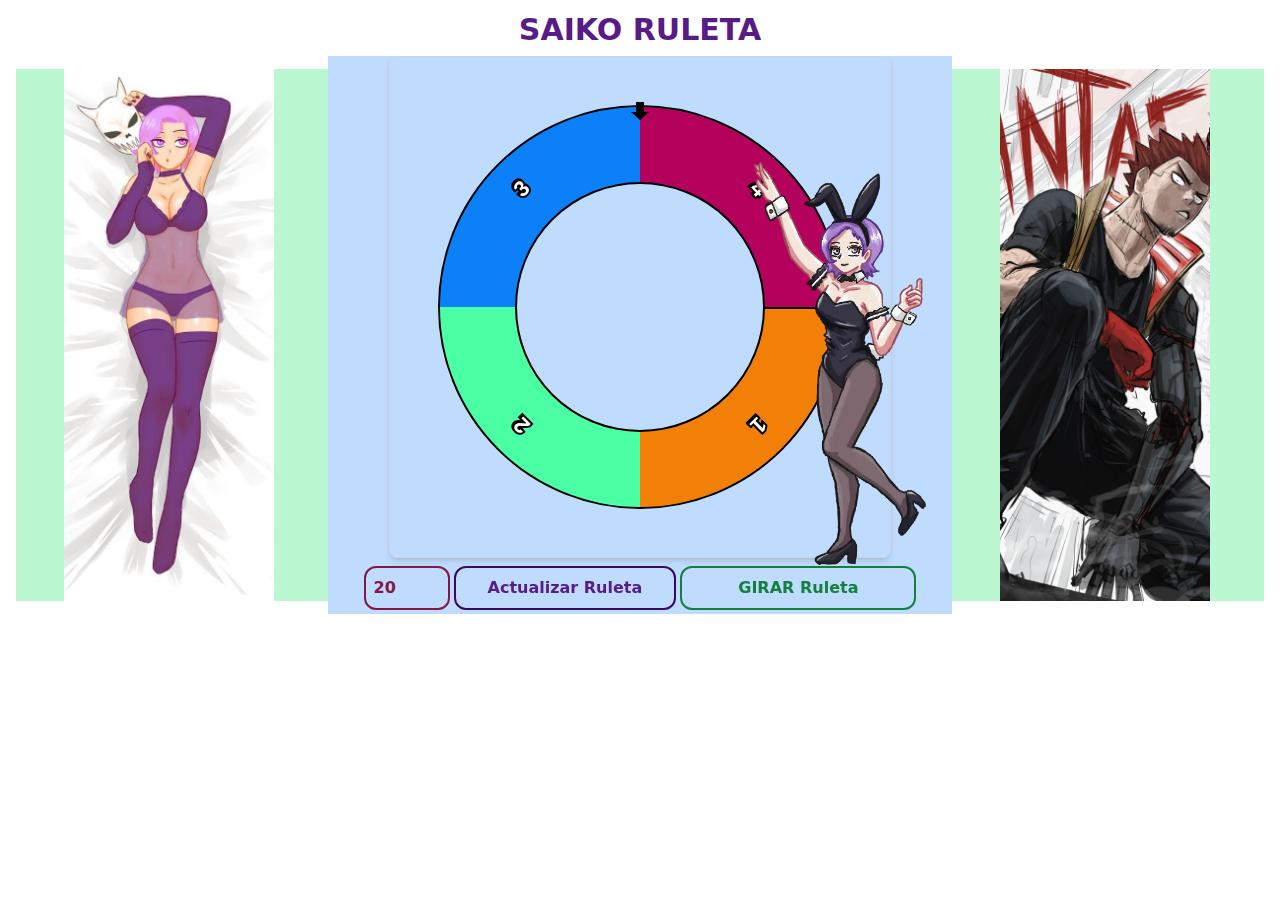
==== index.html @ b357b737 "move to root src" ====
<!DOCTYPE html>
<html lang="en">
<head>
  <meta charset="UTF-8" />
  <meta name="viewport" content="width=device-width, initial-scale=1.0" />
  <title>Saiko Ruleta</title>
  <meta name="description" content="Una ruleta sin trucos, 100% aleatoria, ya que he visto muchas trucadas y ya me canse que siempre salga entre el 15 y el 18" />
  <link rel="shortcut icon" href="../public/saikologo.ico" type="image/x-icon" />
  <link href="./output.css" rel="stylesheet" />

  
  <style>
    /* Estilos para el contenedor de imágenes */
.imagesContainer {
    width: 210px;
    height: auto;
    max-width: 100%;
    overflow: hidden;
    position: relative; /* Asegura que el botón de "Ver Info Extra" y otras posiciones se ajusten correctamente */
  }
  
  /* Estilos para el carrusel */
  .carousel {
    display: flex;
    transition: transform 1s ease-in-out;
    width: 100%; /* Ajusta según sea necesario */
    box-sizing: border-box; /* Evita que el padding afecte el ancho total */
  }
  
  /* Estilos para las imágenes del carrusel */
  .carousel-image {
    flex: 0 0 100%; /* Cada imagen ocupa el 100% del ancho del carrusel */
    max-width: 100%; /* Evita que las imágenes sean más grandes que el contenedor */
    height: auto;
    box-sizing: border-box; /* Evita que el padding afecte la altura total */
  }
  
  /* Resto de tus estilos... */
/* Estilos para dispositivos más pequeños (menores a 600px de ancho) */
  @media only screen and (max-width: 599px) {
    /* Oculta las imágenes en dispositivos móviles */
    .imagesContainer,
    .imagesContainer2 {
      display: none;
    }

    /* Ajusta el ancho de los contenedores a 100% */
    .carousel,
    .carousel2 {
      width: 100%;
    }

    /* Reduce el tamaño del canvas en dispositivos móviles */
    #canvas {
      width: 300px; /* Puedes ajustar este valor según tus necesidades */
      height: 300px; /* Puedes ajustar este valor según tus necesidades */
    }

    #updateButton,
    #numOptions,
    #spin {
      font-size: 12px; /* Reducir el tamaño de la fuente */
      padding: 4px 10px; /* Reducir el relleno */
      margin: 0; /* Eliminar los márgenes */
    }
}


  
  </style>
 
</head>
<body>
  <h1 class="text-center text-3xl py-2 pt-3 font-bold text-purple-900">SAIKO RULETA</h1>
  <img src="public/taniaConejitastick1.webp" 
  class="absolute z-10 w-72 h-auto right-[337px]"
  alt="stick1">

  <div class="flex justify-between items-center mx-4">
    <div class="w-1/4 text-center bg-green-200">
      <!-- Carrusel de Imágenes -->
      <div class="imagesContainer w-[210px] h-auto max-w-full justify-center overflow-hidden relative ml-12">
        <div class="carousel flex transition-transform duration-1000 ease-in-out w-full box-border">
          <img src="public/ima1.png" alt="Imagen a la izquierda" class="carousel-image flex-0 flex-grow-0 w-full max-w-full h-auto box-border">
          <img src="public/ima1.png" alt="Imagen a la izquierda" class="carousel-image flex-0 flex-grow-0 w-full max-w-full h-auto box-border">
          <img src="public/ima1.png" alt="Imagen a la izquierda" class="carousel-image flex-0 flex-grow-0 w-full max-w-full h-auto box-border">
          <img src="public/tania.jpg" alt="Imagen a la izquierda" class="carousel-image flex-0 flex-grow-0 w-full max-w-full h-auto box-border">
        </div>
      </div>
    
    </div>
    
    <div class="w-1/2 text-center bg-blue-200">
      <!-- Contenido del objeto central -->
      <div class="grid place-items-center m-0">
        <canvas
          id="canvas"
          width="500"
          height="500"
          class="border border-solid border-gray-300 shadow-md rounded-lg"
        ></canvas>

        <div class="flex mt-1 md:mx-1 place-items-center flex-wrap">
          <label for="numOptions"></label>
          <input
            type="number"
            id="numOptions"
            min="2"
            max="44"
            value="20"
            class="py-2 m-1 ml-auto pl-2 border-2 font-bold text-pink-900 border-pink-900 rounded-xl bg-transparent transition-all hover:bg-pink-900 hover:text-white hover:shadow-lg hover:shadow-pink-900/50 hover:-translate-y-0.5"
          />
          <button
            id="updateButton"
            class="border-2 ml-auto border-purple-950 font-bold text-purple-900 hover:bg-purple-950 hover:text-white hover:-translate-y-0.5 hover:shadow-lg hover:shadow-purple-800/50 transition-all rounded-xl py-2 px-8 active:shadow-none active:translate-y-0"
          >
            Actualizar Ruleta
          </button>
          <button
            id="spin"
            class="border-2 m-1 mr-auto border-green-700 font-bold text-green-700 hover:bg-green-700 hover:text-white hover:-translate-y-0.5 hover:shadow-lg hover:shadow-green-700/50 transition-all rounded-xl py-2 px-14 active:shadow-none active:translate-y-0"
          >
            GIRAR Ruleta
          </button>
        </div>
      </div>
    </div>

    <div class="w-1/4 text-center bg-green-200">
      <!-- Carrusel de Imágenes -->
      <div class="imagesContainer2 w-[210px] h-auto max-w-full justify-center overflow-hidden relative ml-12">
        <div class="carousel2 flex transition-transform duration-1000 ease-in-out w-full box-border">
          <img src="public/ima1.png" alt="Imagen a la izquierda" class="carousel-image2 flex-0 flex-grow-0 w-full max-w-full h-auto box-border">
          <img src="public/ima1.png" alt="Imagen a la izquierda" class="carousel-image2 flex-0 flex-grow-0 w-full max-w-full h-auto box-border">
          <img src="public/ima1.png" alt="Imagen a la izquierda" class="carousel-image2 flex-0 flex-grow-0 w-full max-w-full h-auto box-border">
          <img src="public/ima4.png" alt="Imagen a la izquierda" class="carousel-image2 flex-0 flex-grow-0 w-full max-w-full h-auto box-border">
        </div>
      </div>

    </div>
  </div>


  <script src="js/script.js"></script>
  <script src="js/carrusel.js"></script>
  <script src="js/carrusel copy.js"></script>


</body>
</html>
---- output.css ----
/*
! tailwindcss v3.4.1 | MIT License | https://tailwindcss.com
*/

/*
1. Prevent padding and border from affecting element width. (https://github.com/mozdevs/cssremedy/issues/4)
2. Allow adding a border to an element by just adding a border-width. (https://github.com/tailwindcss/tailwindcss/pull/116)
*/

*,
::before,
::after {
  box-sizing: border-box;
  /* 1 */
  border-width: 0;
  /* 2 */
  border-style: solid;
  /* 2 */
  border-color: #e5e7eb;
  /* 2 */
}

::before,
::after {
  --tw-content: '';
}

/*
1. Use a consistent sensible line-height in all browsers.
2. Prevent adjustments of font size after orientation changes in iOS.
3. Use a more readable tab size.
4. Use the user's configured `sans` font-family by default.
5. Use the user's configured `sans` font-feature-settings by default.
6. Use the user's configured `sans` font-variation-settings by default.
7. Disable tap highlights on iOS
*/

html,
:host {
  line-height: 1.5;
  /* 1 */
  -webkit-text-size-adjust: 100%;
  /* 2 */
  -moz-tab-size: 4;
  /* 3 */
  -o-tab-size: 4;
     tab-size: 4;
  /* 3 */
  font-family: ui-sans-serif, system-ui, sans-serif, "Apple Color Emoji", "Segoe UI Emoji", "Segoe UI Symbol", "Noto Color Emoji";
  /* 4 */
  font-feature-settings: normal;
  /* 5 */
  font-variation-settings: normal;
  /* 6 */
  -webkit-tap-highlight-color: transparent;
  /* 7 */
}

/*
1. Remove the margin in all browsers.
2. Inherit line-height from `html` so users can set them as a class directly on the `html` element.
*/

body {
  margin: 0;
  /* 1 */
  line-height: inherit;
  /* 2 */
}

/*
1. Add the correct height in Firefox.
2. Correct the inheritance of border color in Firefox. (https://bugzilla.mozilla.org/show_bug.cgi?id=190655)
3. Ensure horizontal rules are visible by default.
*/

hr {
  height: 0;
  /* 1 */
  color: inherit;
  /* 2 */
  border-top-width: 1px;
  /* 3 */
}

/*
Add the correct text decoration in Chrome, Edge, and Safari.
*/

abbr:where([title]) {
  -webkit-text-decoration: underline dotted;
          text-decoration: underline dotted;
}

/*
Remove the default font size and weight for headings.
*/

h1,
h2,
h3,
h4,
h5,
h6 {
  font-size: inherit;
  font-weight: inherit;
}

/*
Reset links to optimize for opt-in styling instead of opt-out.
*/

a {
  color: inherit;
  text-decoration: inherit;
}

/*
Add the correct font weight in Edge and Safari.
*/

b,
strong {
  font-weight: bolder;
}

/*
1. Use the user's configured `mono` font-family by default.
2. Use the user's configured `mono` font-feature-settings by default.
3. Use the user's configured `mono` font-variation-settings by default.
4. Correct the odd `em` font sizing in all browsers.
*/

code,
kbd,
samp,
pre {
  font-family: ui-monospace, SFMono-Regular, Menlo, Monaco, Consolas, "Liberation Mono", "Courier New", monospace;
  /* 1 */
  font-feature-settings: normal;
  /* 2 */
  font-variation-settings: normal;
  /* 3 */
  font-size: 1em;
  /* 4 */
}

/*
Add the correct font size in all browsers.
*/

small {
  font-size: 80%;
}

/*
Prevent `sub` and `sup` elements from affecting the line height in all browsers.
*/

sub,
sup {
  font-size: 75%;
  line-height: 0;
  position: relative;
  vertical-align: baseline;
}

sub {
  bottom: -0.25em;
}

sup {
  top: -0.5em;
}

/*
1. Remove text indentation from table contents in Chrome and Safari. (https://bugs.chromium.org/p/chromium/issues/detail?id=999088, https://bugs.webkit.org/show_bug.cgi?id=201297)
2. Correct table border color inheritance in all Chrome and Safari. (https://bugs.chromium.org/p/chromium/issues/detail?id=935729, https://bugs.webkit.org/show_bug.cgi?id=195016)
3. Remove gaps between table borders by default.
*/

table {
  text-indent: 0;
  /* 1 */
  border-color: inherit;
  /* 2 */
  border-collapse: collapse;
  /* 3 */
}

/*
1. Change the font styles in all browsers.
2. Remove the margin in Firefox and Safari.
3. Remove default padding in all browsers.
*/

button,
input,
optgroup,
select,
textarea {
  font-family: inherit;
  /* 1 */
  font-feature-settings: inherit;
  /* 1 */
  font-variation-settings: inherit;
  /* 1 */
  font-size: 100%;
  /* 1 */
  font-weight: inherit;
  /* 1 */
  line-height: inherit;
  /* 1 */
  color: inherit;
  /* 1 */
  margin: 0;
  /* 2 */
  padding: 0;
  /* 3 */
}

/*
Remove the inheritance of text transform in Edge and Firefox.
*/

button,
select {
  text-transform: none;
}

/*
1. Correct the inability to style clickable types in iOS and Safari.
2. Remove default button styles.
*/

button,
[type='button'],
[type='reset'],
[type='submit'] {
  -webkit-appearance: button;
  /* 1 */
  background-color: transparent;
  /* 2 */
  background-image: none;
  /* 2 */
}

/*
Use the modern Firefox focus style for all focusable elements.
*/

:-moz-focusring {
  outline: auto;
}

/*
Remove the additional `:invalid` styles in Firefox. (https://github.com/mozilla/gecko-dev/blob/2f9eacd9d3d995c937b4251a5557d95d494c9be1/layout/style/res/forms.css#L728-L737)
*/

:-moz-ui-invalid {
  box-shadow: none;
}

/*
Add the correct vertical alignment in Chrome and Firefox.
*/

progress {
  vertical-align: baseline;
}

/*
Correct the cursor style of increment and decrement buttons in Safari.
*/

::-webkit-inner-spin-button,
::-webkit-outer-spin-button {
  height: auto;
}

/*
1. Correct the odd appearance in Chrome and Safari.
2. Correct the outline style in Safari.
*/

[type='search'] {
  -webkit-appearance: textfield;
  /* 1 */
  outline-offset: -2px;
  /* 2 */
}

/*
Remove the inner padding in Chrome and Safari on macOS.
*/

::-webkit-search-decoration {
  -webkit-appearance: none;
}

/*
1. Correct the inability to style clickable types in iOS and Safari.
2. Change font properties to `inherit` in Safari.
*/

::-webkit-file-upload-button {
  -webkit-appearance: button;
  /* 1 */
  font: inherit;
  /* 2 */
}

/*
Add the correct display in Chrome and Safari.
*/

summary {
  display: list-item;
}

/*
Removes the default spacing and border for appropriate elements.
*/

blockquote,
dl,
dd,
h1,
h2,
h3,
h4,
h5,
h6,
hr,
figure,
p,
pre {
  margin: 0;
}

fieldset {
  margin: 0;
  padding: 0;
}

legend {
  padding: 0;
}

ol,
ul,
menu {
  list-style: none;
  margin: 0;
  padding: 0;
}

/*
Reset default styling for dialogs.
*/

dialog {
  padding: 0;
}

/*
Prevent resizing textareas horizontally by default.
*/

textarea {
  resize: vertical;
}

/*
1. Reset the default placeholder opacity in Firefox. (https://github.com/tailwindlabs/tailwindcss/issues/3300)
2. Set the default placeholder color to the user's configured gray 400 color.
*/

input::-moz-placeholder, textarea::-moz-placeholder {
  opacity: 1;
  /* 1 */
  color: #9ca3af;
  /* 2 */
}

input::placeholder,
textarea::placeholder {
  opacity: 1;
  /* 1 */
  color: #9ca3af;
  /* 2 */
}

/*
Set the default cursor for buttons.
*/

button,
[role="button"] {
  cursor: pointer;
}

/*
Make sure disabled buttons don't get the pointer cursor.
*/

:disabled {
  cursor: default;
}

/*
1. Make replaced elements `display: block` by default. (https://github.com/mozdevs/cssremedy/issues/14)
2. Add `vertical-align: middle` to align replaced elements more sensibly by default. (https://github.com/jensimmons/cssremedy/issues/14#issuecomment-634934210)
   This can trigger a poorly considered lint error in some tools but is included by design.
*/

img,
svg,
video,
canvas,
audio,
iframe,
embed,
object {
  display: block;
  /* 1 */
  vertical-align: middle;
  /* 2 */
}

/*
Constrain images and videos to the parent width and preserve their intrinsic aspect ratio. (https://github.com/mozdevs/cssremedy/issues/14)
*/

img,
video {
  max-width: 100%;
  height: auto;
}

/* Make elements with the HTML hidden attribute stay hidden by default */

[hidden] {
  display: none;
}

*, ::before, ::after {
  --tw-border-spacing-x: 0;
  --tw-border-spacing-y: 0;
  --tw-translate-x: 0;
  --tw-translate-y: 0;
  --tw-rotate: 0;
  --tw-skew-x: 0;
  --tw-skew-y: 0;
  --tw-scale-x: 1;
  --tw-scale-y: 1;
  --tw-pan-x:  ;
  --tw-pan-y:  ;
  --tw-pinch-zoom:  ;
  --tw-scroll-snap-strictness: proximity;
  --tw-gradient-from-position:  ;
  --tw-gradient-via-position:  ;
  --tw-gradient-to-position:  ;
  --tw-ordinal:  ;
  --tw-slashed-zero:  ;
  --tw-numeric-figure:  ;
  --tw-numeric-spacing:  ;
  --tw-numeric-fraction:  ;
  --tw-ring-inset:  ;
  --tw-ring-offset-width: 0px;
  --tw-ring-offset-color: #fff;
  --tw-ring-color: rgb(59 130 246 / 0.5);
  --tw-ring-offset-shadow: 0 0 #0000;
  --tw-ring-shadow: 0 0 #0000;
  --tw-shadow: 0 0 #0000;
  --tw-shadow-colored: 0 0 #0000;
  --tw-blur:  ;
  --tw-brightness:  ;
  --tw-contrast:  ;
  --tw-grayscale:  ;
  --tw-hue-rotate:  ;
  --tw-invert:  ;
  --tw-saturate:  ;
  --tw-sepia:  ;
  --tw-drop-shadow:  ;
  --tw-backdrop-blur:  ;
  --tw-backdrop-brightness:  ;
  --tw-backdrop-contrast:  ;
  --tw-backdrop-grayscale:  ;
  --tw-backdrop-hue-rotate:  ;
  --tw-backdrop-invert:  ;
  --tw-backdrop-opacity:  ;
  --tw-backdrop-saturate:  ;
  --tw-backdrop-sepia:  ;
}

::backdrop {
  --tw-border-spacing-x: 0;
  --tw-border-spacing-y: 0;
  --tw-translate-x: 0;
  --tw-translate-y: 0;
  --tw-rotate: 0;
  --tw-skew-x: 0;
  --tw-skew-y: 0;
  --tw-scale-x: 1;
  --tw-scale-y: 1;
  --tw-pan-x:  ;
  --tw-pan-y:  ;
  --tw-pinch-zoom:  ;
  --tw-scroll-snap-strictness: proximity;
  --tw-gradient-from-position:  ;
  --tw-gradient-via-position:  ;
  --tw-gradient-to-position:  ;
  --tw-ordinal:  ;
  --tw-slashed-zero:  ;
  --tw-numeric-figure:  ;
  --tw-numeric-spacing:  ;
  --tw-numeric-fraction:  ;
  --tw-ring-inset:  ;
  --tw-ring-offset-width: 0px;
  --tw-ring-offset-color: #fff;
  --tw-ring-color: rgb(59 130 246 / 0.5);
  --tw-ring-offset-shadow: 0 0 #0000;
  --tw-ring-shadow: 0 0 #0000;
  --tw-shadow: 0 0 #0000;
  --tw-shadow-colored: 0 0 #0000;
  --tw-blur:  ;
  --tw-brightness:  ;
  --tw-contrast:  ;
  --tw-grayscale:  ;
  --tw-hue-rotate:  ;
  --tw-invert:  ;
  --tw-saturate:  ;
  --tw-sepia:  ;
  --tw-drop-shadow:  ;
  --tw-backdrop-blur:  ;
  --tw-backdrop-brightness:  ;
  --tw-backdrop-contrast:  ;
  --tw-backdrop-grayscale:  ;
  --tw-backdrop-hue-rotate:  ;
  --tw-backdrop-invert:  ;
  --tw-backdrop-opacity:  ;
  --tw-backdrop-saturate:  ;
  --tw-backdrop-sepia:  ;
}

.absolute {
  position: absolute;
}

.relative {
  position: relative;
}

.right-\[337px\] {
  right: 337px;
}

.z-10 {
  z-index: 10;
}

.m-0 {
  margin: 0px;
}

.m-1 {
  margin: 0.25rem;
}

.mx-4 {
  margin-left: 1rem;
  margin-right: 1rem;
}

.ml-12 {
  margin-left: 3rem;
}

.ml-auto {
  margin-left: auto;
}

.mr-auto {
  margin-right: auto;
}

.mt-1 {
  margin-top: 0.25rem;
}

.box-border {
  box-sizing: border-box;
}

.block {
  display: block;
}

.flex {
  display: flex;
}

.grid {
  display: grid;
}

.hidden {
  display: none;
}

.h-auto {
  height: auto;
}

.w-1\/2 {
  width: 50%;
}

.w-1\/4 {
  width: 25%;
}

.w-72 {
  width: 18rem;
}

.w-\[210px\] {
  width: 210px;
}

.w-full {
  width: 100%;
}

.max-w-full {
  max-width: 100%;
}

.flex-grow-0 {
  flex-grow: 0;
}

.transform {
  transform: translate(var(--tw-translate-x), var(--tw-translate-y)) rotate(var(--tw-rotate)) skewX(var(--tw-skew-x)) skewY(var(--tw-skew-y)) scaleX(var(--tw-scale-x)) scaleY(var(--tw-scale-y));
}

.flex-wrap {
  flex-wrap: wrap;
}

.place-items-center {
  place-items: center;
}

.items-center {
  align-items: center;
}

.justify-center {
  justify-content: center;
}

.justify-between {
  justify-content: space-between;
}

.overflow-hidden {
  overflow: hidden;
}

.rounded-lg {
  border-radius: 0.5rem;
}

.rounded-xl {
  border-radius: 0.75rem;
}

.border {
  border-width: 1px;
}

.border-2 {
  border-width: 2px;
}

.border-solid {
  border-style: solid;
}

.border-gray-300 {
  --tw-border-opacity: 1;
  border-color: rgb(209 213 219 / var(--tw-border-opacity));
}

.border-green-700 {
  --tw-border-opacity: 1;
  border-color: rgb(21 128 61 / var(--tw-border-opacity));
}

.border-orange-900 {
  --tw-border-opacity: 1;
  border-color: rgb(124 45 18 / var(--tw-border-opacity));
}

.border-purple-950 {
  --tw-border-opacity: 1;
  border-color: rgb(59 7 100 / var(--tw-border-opacity));
}

.border-pink-900 {
  --tw-border-opacity: 1;
  border-color: rgb(131 24 67 / var(--tw-border-opacity));
}

.bg-blue-200 {
  --tw-bg-opacity: 1;
  background-color: rgb(191 219 254 / var(--tw-bg-opacity));
}

.bg-green-200 {
  --tw-bg-opacity: 1;
  background-color: rgb(187 247 208 / var(--tw-bg-opacity));
}

.bg-transparent {
  background-color: transparent;
}

.px-6 {
  padding-left: 1.5rem;
  padding-right: 1.5rem;
}

.py-2 {
  padding-top: 0.5rem;
  padding-bottom: 0.5rem;
}

.px-8 {
  padding-left: 2rem;
  padding-right: 2rem;
}

.px-12 {
  padding-left: 3rem;
  padding-right: 3rem;
}

.px-36 {
  padding-left: 9rem;
  padding-right: 9rem;
}

.px-10 {
  padding-left: 2.5rem;
  padding-right: 2.5rem;
}

.px-14 {
  padding-left: 3.5rem;
  padding-right: 3.5rem;
}

.pl-2 {
  padding-left: 0.5rem;
}

.pt-3 {
  padding-top: 0.75rem;
}

.text-center {
  text-align: center;
}

.text-3xl {
  font-size: 1.875rem;
  line-height: 2.25rem;
}

.font-bold {
  font-weight: 700;
}

.text-green-700 {
  --tw-text-opacity: 1;
  color: rgb(21 128 61 / var(--tw-text-opacity));
}

.text-orange-900 {
  --tw-text-opacity: 1;
  color: rgb(124 45 18 / var(--tw-text-opacity));
}

.text-purple-900 {
  --tw-text-opacity: 1;
  color: rgb(88 28 135 / var(--tw-text-opacity));
}

.text-pink-900 {
  --tw-text-opacity: 1;
  color: rgb(131 24 67 / var(--tw-text-opacity));
}

.text-purple-800 {
  --tw-text-opacity: 1;
  color: rgb(107 33 168 / var(--tw-text-opacity));
}

.shadow-md {
  --tw-shadow: 0 4px 6px -1px rgb(0 0 0 / 0.1), 0 2px 4px -2px rgb(0 0 0 / 0.1);
  --tw-shadow-colored: 0 4px 6px -1px var(--tw-shadow-color), 0 2px 4px -2px var(--tw-shadow-color);
  box-shadow: var(--tw-ring-offset-shadow, 0 0 #0000), var(--tw-ring-shadow, 0 0 #0000), var(--tw-shadow);
}

.transition {
  transition-property: color, background-color, border-color, text-decoration-color, fill, stroke, opacity, box-shadow, transform, filter, -webkit-backdrop-filter;
  transition-property: color, background-color, border-color, text-decoration-color, fill, stroke, opacity, box-shadow, transform, filter, backdrop-filter;
  transition-property: color, background-color, border-color, text-decoration-color, fill, stroke, opacity, box-shadow, transform, filter, backdrop-filter, -webkit-backdrop-filter;
  transition-timing-function: cubic-bezier(0.4, 0, 0.2, 1);
  transition-duration: 150ms;
}

.transition-all {
  transition-property: all;
  transition-timing-function: cubic-bezier(0.4, 0, 0.2, 1);
  transition-duration: 150ms;
}

.transition-transform {
  transition-property: transform;
  transition-timing-function: cubic-bezier(0.4, 0, 0.2, 1);
  transition-duration: 150ms;
}

.duration-1000 {
  transition-duration: 1000ms;
}

.ease-in-out {
  transition-timing-function: cubic-bezier(0.4, 0, 0.2, 1);
}

.hover\:-translate-y-0:hover {
  --tw-translate-y: -0px;
  transform: translate(var(--tw-translate-x), var(--tw-translate-y)) rotate(var(--tw-rotate)) skewX(var(--tw-skew-x)) skewY(var(--tw-skew-y)) scaleX(var(--tw-scale-x)) scaleY(var(--tw-scale-y));
}

.hover\:-translate-y-0\.5:hover {
  --tw-translate-y: -0.125rem;
  transform: translate(var(--tw-translate-x), var(--tw-translate-y)) rotate(var(--tw-rotate)) skewX(var(--tw-skew-x)) skewY(var(--tw-skew-y)) scaleX(var(--tw-scale-x)) scaleY(var(--tw-scale-y));
}

.hover\:border-pink-900:hover {
  --tw-border-opacity: 1;
  border-color: rgb(131 24 67 / var(--tw-border-opacity));
}

.hover\:bg-green-700:hover {
  --tw-bg-opacity: 1;
  background-color: rgb(21 128 61 / var(--tw-bg-opacity));
}

.hover\:bg-orange-900:hover {
  --tw-bg-opacity: 1;
  background-color: rgb(124 45 18 / var(--tw-bg-opacity));
}

.hover\:bg-purple-950:hover {
  --tw-bg-opacity: 1;
  background-color: rgb(59 7 100 / var(--tw-bg-opacity));
}

.hover\:bg-pink-900:hover {
  --tw-bg-opacity: 1;
  background-color: rgb(131 24 67 / var(--tw-bg-opacity));
}

.hover\:text-white:hover {
  --tw-text-opacity: 1;
  color: rgb(255 255 255 / var(--tw-text-opacity));
}

.hover\:shadow-lg:hover {
  --tw-shadow: 0 10px 15px -3px rgb(0 0 0 / 0.1), 0 4px 6px -4px rgb(0 0 0 / 0.1);
  --tw-shadow-colored: 0 10px 15px -3px var(--tw-shadow-color), 0 4px 6px -4px var(--tw-shadow-color);
  box-shadow: var(--tw-ring-offset-shadow, 0 0 #0000), var(--tw-ring-shadow, 0 0 #0000), var(--tw-shadow);
}

.hover\:shadow-green-700\/50:hover {
  --tw-shadow-color: rgb(21 128 61 / 0.5);
  --tw-shadow: var(--tw-shadow-colored);
}

.hover\:shadow-orange-900\/50:hover {
  --tw-shadow-color: rgb(124 45 18 / 0.5);
  --tw-shadow: var(--tw-shadow-colored);
}

.hover\:shadow-purple-800\/50:hover {
  --tw-shadow-color: rgb(107 33 168 / 0.5);
  --tw-shadow: var(--tw-shadow-colored);
}

.hover\:shadow-pink-900\/50:hover {
  --tw-shadow-color: rgb(131 24 67 / 0.5);
  --tw-shadow: var(--tw-shadow-colored);
}

.active\:translate-y-0:active {
  --tw-translate-y: 0px;
  transform: translate(var(--tw-translate-x), var(--tw-translate-y)) rotate(var(--tw-rotate)) skewX(var(--tw-skew-x)) skewY(var(--tw-skew-y)) scaleX(var(--tw-scale-x)) scaleY(var(--tw-scale-y));
}

.active\:shadow-none:active {
  --tw-shadow: 0 0 #0000;
  --tw-shadow-colored: 0 0 #0000;
  box-shadow: var(--tw-ring-offset-shadow, 0 0 #0000), var(--tw-ring-shadow, 0 0 #0000), var(--tw-shadow);
}

@media (min-width: 768px) {
  .md\:mx-9 {
    margin-left: 2.25rem;
    margin-right: 2.25rem;
  }

  .md\:mx-0 {
    margin-left: 0px;
    margin-right: 0px;
  }

  .md\:mx-1 {
    margin-left: 0.25rem;
    margin-right: 0.25rem;
  }
}
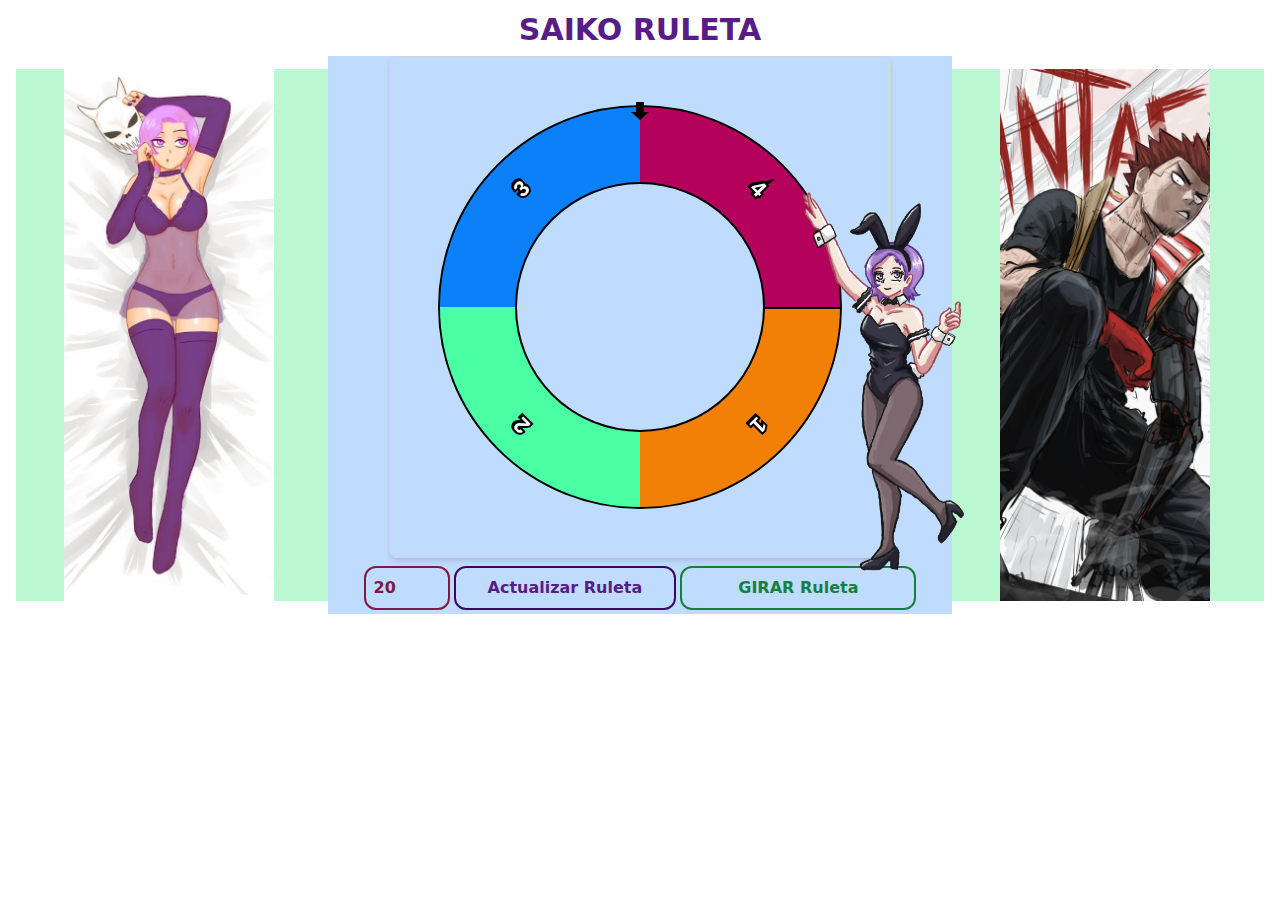
==== commit 14975610: "add relative canvas and absolute personaje img down" ====
--- a/index.html
+++ b/index.html
@@ -5,8 +5,8 @@
   <meta name="viewport" content="width=device-width, initial-scale=1.0" />
   <title>Saiko Ruleta</title>
   <meta name="description" content="Una ruleta sin trucos, 100% aleatoria, ya que he visto muchas trucadas y ya me canse que siempre salga entre el 15 y el 18" />
-  <link rel="shortcut icon" href="../public/saikologo.ico" type="image/x-icon" />
-  <link href="./output.css" rel="stylesheet" />
+  <link rel="shortcut icon" href="public/saikologo.ico" type="image/x-icon" />
+  <link href="output.css" rel="stylesheet" />
 
   
   <style>
@@ -37,23 +37,11 @@
   
   /* Resto de tus estilos... */
 /* Estilos para dispositivos más pequeños (menores a 600px de ancho) */
-  @media only screen and (max-width: 599px) {
-    /* Oculta las imágenes en dispositivos móviles */
-    .imagesContainer,
-    .imagesContainer2 {
-      display: none;
-    }
-
-    /* Ajusta el ancho de los contenedores a 100% */
-    .carousel,
-    .carousel2 {
-      width: 100%;
-    }
-
+  @media only screen and (max-width: 800px) {
     /* Reduce el tamaño del canvas en dispositivos móviles */
     #canvas {
-      width: 300px; /* Puedes ajustar este valor según tus necesidades */
-      height: 300px; /* Puedes ajustar este valor según tus necesidades */
+      width: 400px; /* Puedes ajustar este valor según tus necesidades */
+      height: 400px; /* Puedes ajustar este valor según tus necesidades */
     }
 
     #updateButton,
@@ -65,6 +53,26 @@
     }
 }
 
+@media only screen and (max-width: 1080px) {
+/* Oculta las imágenes en dispositivos móviles */
+.imagesContainer,
+    .imagesContainer2 {
+      display: none;
+    }
+
+    #personaje{
+      display: none;
+    }
+
+    /* Ajusta el ancho de los contenedores a 100% */
+    .carousel,
+    .carousel2 {
+      width: 100%;
+    }
+
+  
+}
+
 
   
   </style>
@@ -72,9 +80,7 @@
 </head>
 <body>
   <h1 class="text-center text-3xl py-2 pt-3 font-bold text-purple-900">SAIKO RULETA</h1>
-  <img src="public/taniaConejitastick1.webp" 
-  class="absolute z-10 w-72 h-auto right-[337px]"
-  alt="stick1">
+  
 
   <div class="flex justify-between items-center mx-4">
     <div class="w-1/4 text-center bg-green-200">
@@ -97,8 +103,13 @@
           id="canvas"
           width="500"
           height="500"
-          class="border border-solid border-gray-300 shadow-md rounded-lg"
+          class="relative border border-solid border-gray-300 shadow-md rounded-lg"
         ></canvas>
+
+        <img src="public/taniaConejitastick1.webp" 
+        id="personaje"
+        class="absolute z-10 w-[270px] h-auto ml-[410px]"
+        alt="stick1">
 
         <div class="flex mt-1 md:mx-1 place-items-center flex-wrap">
           <label for="numOptions"></label>
--- a/output.css
+++ b/output.css
@@ -556,6 +556,10 @@
   right: 337px;
 }
 
+.right-12 {
+  right: 3rem;
+}
+
 .z-10 {
   z-index: 10;
 }
@@ -589,6 +593,38 @@
   margin-top: 0.25rem;
 }
 
+.ml-10 {
+  margin-left: 2.5rem;
+}
+
+.mr-28 {
+  margin-right: 7rem;
+}
+
+.ml-24 {
+  margin-left: 6rem;
+}
+
+.ml-80 {
+  margin-left: 20rem;
+}
+
+.ml-96 {
+  margin-left: 24rem;
+}
+
+.ml-\[400\] {
+  margin-left: 400;
+}
+
+.ml-\[400px\] {
+  margin-left: 400px;
+}
+
+.ml-\[410px\] {
+  margin-left: 410px;
+}
+
 .box-border {
   box-sizing: border-box;
 }
@@ -631,6 +667,18 @@
 
 .w-full {
   width: 100%;
+}
+
+.w-64 {
+  width: 16rem;
+}
+
+.w-\[272px\] {
+  width: 272px;
+}
+
+.w-\[270px\] {
+  width: 270px;
 }
 
 .max-w-full {
@@ -699,9 +747,9 @@
   border-color: rgb(21 128 61 / var(--tw-border-opacity));
 }
 
-.border-orange-900 {
+.border-pink-900 {
   --tw-border-opacity: 1;
-  border-color: rgb(124 45 18 / var(--tw-border-opacity));
+  border-color: rgb(131 24 67 / var(--tw-border-opacity));
 }
 
 .border-purple-950 {
@@ -709,11 +757,6 @@
   border-color: rgb(59 7 100 / var(--tw-border-opacity));
 }
 
-.border-pink-900 {
-  --tw-border-opacity: 1;
-  border-color: rgb(131 24 67 / var(--tw-border-opacity));
-}
-
 .bg-blue-200 {
   --tw-bg-opacity: 1;
   background-color: rgb(191 219 254 / var(--tw-bg-opacity));
@@ -728,9 +771,14 @@
   background-color: transparent;
 }
 
-.px-6 {
-  padding-left: 1.5rem;
-  padding-right: 1.5rem;
+.px-14 {
+  padding-left: 3.5rem;
+  padding-right: 3.5rem;
+}
+
+.px-8 {
+  padding-left: 2rem;
+  padding-right: 2rem;
 }
 
 .py-2 {
@@ -738,31 +786,6 @@
   padding-bottom: 0.5rem;
 }
 
-.px-8 {
-  padding-left: 2rem;
-  padding-right: 2rem;
-}
-
-.px-12 {
-  padding-left: 3rem;
-  padding-right: 3rem;
-}
-
-.px-36 {
-  padding-left: 9rem;
-  padding-right: 9rem;
-}
-
-.px-10 {
-  padding-left: 2.5rem;
-  padding-right: 2.5rem;
-}
-
-.px-14 {
-  padding-left: 3.5rem;
-  padding-right: 3.5rem;
-}
-
 .pl-2 {
   padding-left: 0.5rem;
 }
@@ -789,24 +812,14 @@
   color: rgb(21 128 61 / var(--tw-text-opacity));
 }
 
-.text-orange-900 {
+.text-pink-900 {
   --tw-text-opacity: 1;
-  color: rgb(124 45 18 / var(--tw-text-opacity));
+  color: rgb(131 24 67 / var(--tw-text-opacity));
 }
 
 .text-purple-900 {
   --tw-text-opacity: 1;
   color: rgb(88 28 135 / var(--tw-text-opacity));
-}
-
-.text-pink-900 {
-  --tw-text-opacity: 1;
-  color: rgb(131 24 67 / var(--tw-text-opacity));
-}
-
-.text-purple-800 {
-  --tw-text-opacity: 1;
-  color: rgb(107 33 168 / var(--tw-text-opacity));
 }
 
 .shadow-md {
@@ -853,29 +866,19 @@
   transform: translate(var(--tw-translate-x), var(--tw-translate-y)) rotate(var(--tw-rotate)) skewX(var(--tw-skew-x)) skewY(var(--tw-skew-y)) scaleX(var(--tw-scale-x)) scaleY(var(--tw-scale-y));
 }
 
-.hover\:border-pink-900:hover {
-  --tw-border-opacity: 1;
-  border-color: rgb(131 24 67 / var(--tw-border-opacity));
-}
-
 .hover\:bg-green-700:hover {
   --tw-bg-opacity: 1;
   background-color: rgb(21 128 61 / var(--tw-bg-opacity));
 }
 
-.hover\:bg-orange-900:hover {
+.hover\:bg-pink-900:hover {
   --tw-bg-opacity: 1;
-  background-color: rgb(124 45 18 / var(--tw-bg-opacity));
+  background-color: rgb(131 24 67 / var(--tw-bg-opacity));
 }
 
 .hover\:bg-purple-950:hover {
   --tw-bg-opacity: 1;
   background-color: rgb(59 7 100 / var(--tw-bg-opacity));
-}
-
-.hover\:bg-pink-900:hover {
-  --tw-bg-opacity: 1;
-  background-color: rgb(131 24 67 / var(--tw-bg-opacity));
 }
 
 .hover\:text-white:hover {
@@ -894,18 +897,13 @@
   --tw-shadow: var(--tw-shadow-colored);
 }
 
-.hover\:shadow-orange-900\/50:hover {
-  --tw-shadow-color: rgb(124 45 18 / 0.5);
+.hover\:shadow-pink-900\/50:hover {
+  --tw-shadow-color: rgb(131 24 67 / 0.5);
   --tw-shadow: var(--tw-shadow-colored);
 }
 
 .hover\:shadow-purple-800\/50:hover {
   --tw-shadow-color: rgb(107 33 168 / 0.5);
-  --tw-shadow: var(--tw-shadow-colored);
-}
-
-.hover\:shadow-pink-900\/50:hover {
-  --tw-shadow-color: rgb(131 24 67 / 0.5);
   --tw-shadow: var(--tw-shadow-colored);
 }
 
@@ -921,16 +919,6 @@
 }
 
 @media (min-width: 768px) {
-  .md\:mx-9 {
-    margin-left: 2.25rem;
-    margin-right: 2.25rem;
-  }
-
-  .md\:mx-0 {
-    margin-left: 0px;
-    margin-right: 0px;
-  }
-
   .md\:mx-1 {
     margin-left: 0.25rem;
     margin-right: 0.25rem;
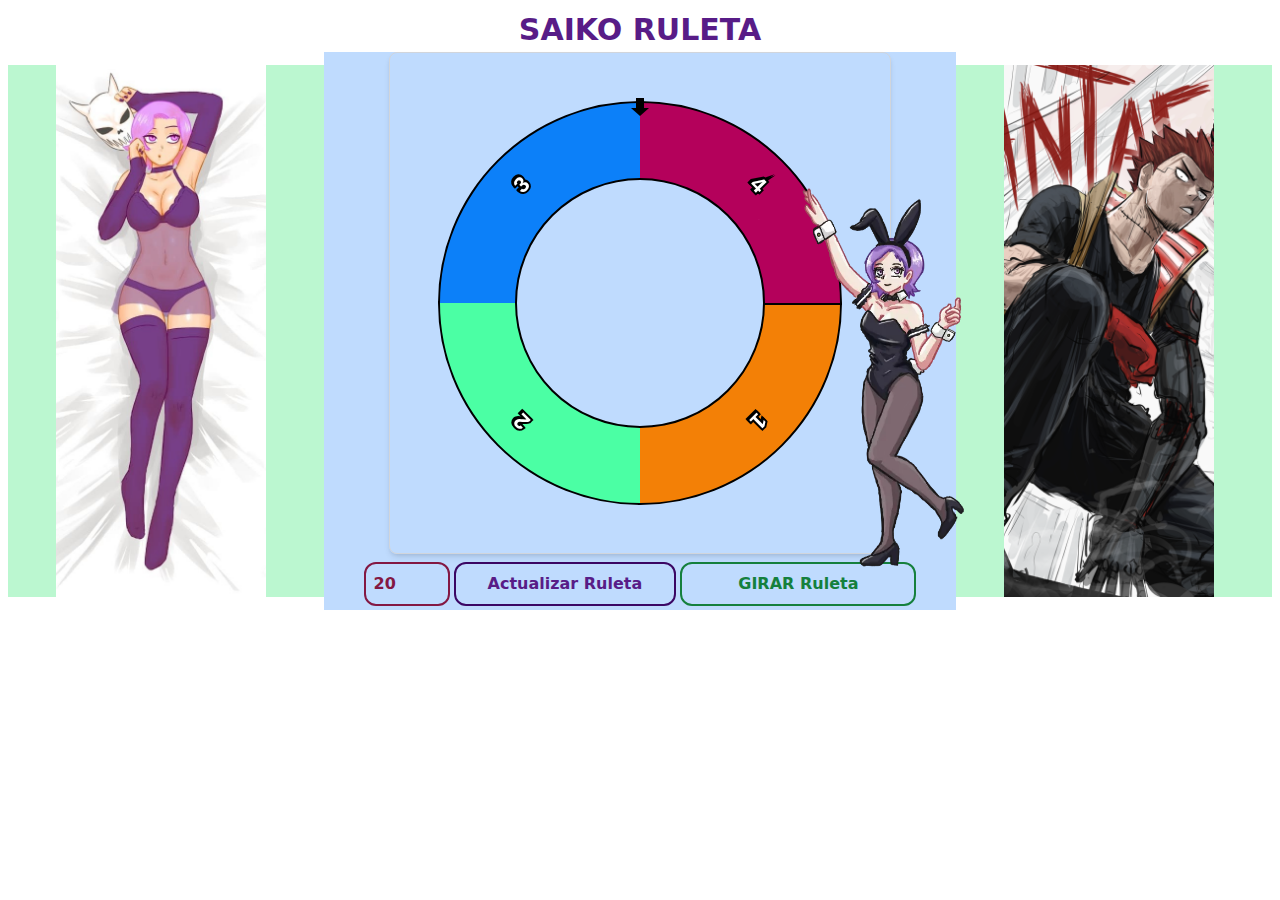
==== commit 3a858e46: "add more responsive" ====
--- a/index.html
+++ b/index.html
@@ -37,7 +37,7 @@
   
   /* Resto de tus estilos... */
 /* Estilos para dispositivos más pequeños (menores a 600px de ancho) */
-  @media only screen and (max-width: 800px) {
+  @media only screen and (max-width: 1080px) {
     /* Reduce el tamaño del canvas en dispositivos móviles */
     #canvas {
       width: 400px; /* Puedes ajustar este valor según tus necesidades */
@@ -53,25 +53,7 @@
     }
 }
 
-@media only screen and (max-width: 1080px) {
-/* Oculta las imágenes en dispositivos móviles */
-.imagesContainer,
-    .imagesContainer2 {
-      display: none;
-    }
 
-    #personaje{
-      display: none;
-    }
-
-    /* Ajusta el ancho de los contenedores a 100% */
-    .carousel,
-    .carousel2 {
-      width: 100%;
-    }
-
-  
-}
 
 
   
@@ -79,12 +61,12 @@
  
 </head>
 <body>
-  <h1 class="text-center text-3xl py-2 pt-3 font-bold text-purple-900">SAIKO RULETA</h1>
+  <h2 class="text-center text-3xl py-1 pt-3 font-bold text-purple-900">SAIKO RULETA</h2>
   
 
-  <div class="flex justify-between items-center mx-4">
-    <div class="w-1/4 text-center bg-green-200">
-      <!-- Carrusel de Imágenes -->
+  <div class="flex justify-between items-center mx-0 md:mx-2">
+    <div class="w-1/4 text-center bg-green-200 hidden sm:block">
+      <!-- Carrusel de Imágenes --> 
       <div class="imagesContainer w-[210px] h-auto max-w-full justify-center overflow-hidden relative ml-12">
         <div class="carousel flex transition-transform duration-1000 ease-in-out w-full box-border">
           <img src="public/ima1.png" alt="Imagen a la izquierda" class="carousel-image flex-0 flex-grow-0 w-full max-w-full h-auto box-border">
@@ -96,7 +78,7 @@
     
     </div>
     
-    <div class="w-1/2 text-center bg-blue-200">
+    <div class="w-full lg:w-1/2 text-center bg-blue-200">
       <!-- Contenido del objeto central -->
       <div class="grid place-items-center m-0">
         <canvas
@@ -108,7 +90,7 @@
 
         <img src="public/taniaConejitastick1.webp" 
         id="personaje"
-        class="absolute z-10 w-[270px] h-auto ml-[410px]"
+        class="hidden md:block z-10 w-[270px] h-auto ml-[410px] absolute"
         alt="stick1">
 
         <div class="flex mt-1 md:mx-1 place-items-center flex-wrap">
@@ -137,7 +119,7 @@
       </div>
     </div>
 
-    <div class="w-1/4 text-center bg-green-200">
+    <div class="w-1/4 text-center bg-green-200 hidden md:block">
       <!-- Carrusel de Imágenes -->
       <div class="imagesContainer2 w-[210px] h-auto max-w-full justify-center overflow-hidden relative ml-12">
         <div class="carousel2 flex transition-transform duration-1000 ease-in-out w-full box-border">
--- a/output.css
+++ b/output.css
@@ -544,6 +544,95 @@
   --tw-backdrop-sepia:  ;
 }
 
+.container {
+  width: 100%;
+}
+
+@media (min-width: 640px) {
+  .container {
+    max-width: 640px;
+  }
+}
+
+@media (min-width: 768px) {
+  .container {
+    max-width: 768px;
+  }
+}
+
+@media (min-width: 1024px) {
+  .container {
+    max-width: 1024px;
+  }
+}
+
+@media (min-width: 1280px) {
+  .container {
+    max-width: 1280px;
+  }
+}
+
+@media (min-width: 1536px) {
+  .container {
+    max-width: 1536px;
+  }
+}
+
+.sr-only {
+  position: absolute;
+  width: 1px;
+  height: 1px;
+  padding: 0;
+  margin: -1px;
+  overflow: hidden;
+  clip: rect(0, 0, 0, 0);
+  white-space: nowrap;
+  border-width: 0;
+}
+
+.not-sr-only {
+  position: static;
+  width: auto;
+  height: auto;
+  padding: 0;
+  margin: 0;
+  overflow: visible;
+  clip: auto;
+  white-space: normal;
+}
+
+.pointer-events-none {
+  pointer-events: none;
+}
+
+.pointer-events-auto {
+  pointer-events: auto;
+}
+
+.\!visible {
+  visibility: visible !important;
+}
+
+.visible {
+  visibility: visible;
+}
+
+.invisible {
+  visibility: hidden;
+}
+
+.collapse {
+  visibility: collapse;
+}
+
+.static {
+  position: static;
+}
+
+.fixed {
+  position: fixed;
+}
+
 .absolute {
   position: absolute;
 }
@@ -552,16 +641,72 @@
   position: relative;
 }
 
-.right-\[337px\] {
-  right: 337px;
-}
-
-.right-12 {
-  right: 3rem;
+.sticky {
+  position: sticky;
+}
+
+.-inset-1 {
+  inset: -0.25rem;
+}
+
+.end-1 {
+  inset-inline-end: 0.25rem;
+}
+
+.isolate {
+  isolation: isolate;
+}
+
+.isolation-auto {
+  isolation: auto;
 }
 
 .z-10 {
   z-index: 10;
+}
+
+.float-start {
+  float: inline-start;
+}
+
+.float-end {
+  float: inline-end;
+}
+
+.float-right {
+  float: right;
+}
+
+.float-left {
+  float: left;
+}
+
+.float-none {
+  float: none;
+}
+
+.clear-start {
+  clear: inline-start;
+}
+
+.clear-end {
+  clear: inline-end;
+}
+
+.clear-left {
+  clear: left;
+}
+
+.clear-right {
+  clear: right;
+}
+
+.clear-both {
+  clear: both;
+}
+
+.clear-none {
+  clear: none;
 }
 
 .m-0 {
@@ -577,10 +722,29 @@
   margin-right: 1rem;
 }
 
+.mx-auto {
+  margin-left: auto;
+  margin-right: auto;
+}
+
+.mx-2 {
+  margin-left: 0.5rem;
+  margin-right: 0.5rem;
+}
+
+.mx-0 {
+  margin-left: 0px;
+  margin-right: 0px;
+}
+
 .ml-12 {
   margin-left: 3rem;
 }
 
+.ml-\[410px\] {
+  margin-left: 410px;
+}
+
 .ml-auto {
   margin-left: auto;
 }
@@ -593,54 +757,105 @@
   margin-top: 0.25rem;
 }
 
-.ml-10 {
-  margin-left: 2.5rem;
-}
-
-.mr-28 {
-  margin-right: 7rem;
-}
-
-.ml-24 {
-  margin-left: 6rem;
-}
-
-.ml-80 {
-  margin-left: 20rem;
-}
-
-.ml-96 {
-  margin-left: 24rem;
-}
-
-.ml-\[400\] {
-  margin-left: 400;
-}
-
-.ml-\[400px\] {
-  margin-left: 400px;
-}
-
-.ml-\[410px\] {
-  margin-left: 410px;
+.mt-2 {
+  margin-top: 0.5rem;
 }
 
 .box-border {
   box-sizing: border-box;
 }
 
+.box-content {
+  box-sizing: content-box;
+}
+
+.line-clamp-none {
+  overflow: visible;
+  display: block;
+  -webkit-box-orient: horizontal;
+  -webkit-line-clamp: none;
+}
+
 .block {
   display: block;
 }
 
+.inline-block {
+  display: inline-block;
+}
+
+.inline {
+  display: inline;
+}
+
 .flex {
   display: flex;
 }
 
+.inline-flex {
+  display: inline-flex;
+}
+
+.table {
+  display: table;
+}
+
+.inline-table {
+  display: inline-table;
+}
+
+.table-caption {
+  display: table-caption;
+}
+
+.table-cell {
+  display: table-cell;
+}
+
+.table-column {
+  display: table-column;
+}
+
+.table-column-group {
+  display: table-column-group;
+}
+
+.table-footer-group {
+  display: table-footer-group;
+}
+
+.table-header-group {
+  display: table-header-group;
+}
+
+.table-row-group {
+  display: table-row-group;
+}
+
+.table-row {
+  display: table-row;
+}
+
+.flow-root {
+  display: flow-root;
+}
+
 .grid {
   display: grid;
 }
 
+.inline-grid {
+  display: inline-grid;
+}
+
+.contents {
+  display: contents;
+}
+
+.list-item {
+  display: list-item;
+}
+
 .hidden {
   display: none;
 }
@@ -657,54 +872,528 @@
   width: 25%;
 }
 
-.w-72 {
-  width: 18rem;
-}
-
 .w-\[210px\] {
   width: 210px;
 }
 
+.w-\[270px\] {
+  width: 270px;
+}
+
+.w-\[this-is\\\\\] {
+  width: this-is\\;
+}
+
+.w-\[this-is\] {
+  width: this-is;
+}
+
+.w-\[weird-and-invalid\] {
+  width: weird-and-invalid;
+}
+
 .w-full {
   width: 100%;
 }
 
-.w-64 {
-  width: 16rem;
-}
-
-.w-\[272px\] {
-  width: 272px;
-}
-
-.w-\[270px\] {
-  width: 270px;
+.w-\[170px\] {
+  width: 170px;
+}
+
+.w-52 {
+  width: 13rem;
 }
 
 .max-w-full {
   max-width: 100%;
 }
 
+.flex-shrink {
+  flex-shrink: 1;
+}
+
+.shrink {
+  flex-shrink: 1;
+}
+
+.flex-grow {
+  flex-grow: 1;
+}
+
 .flex-grow-0 {
   flex-grow: 0;
 }
 
+.grow {
+  flex-grow: 1;
+}
+
+.table-auto {
+  table-layout: auto;
+}
+
+.table-fixed {
+  table-layout: fixed;
+}
+
+.caption-top {
+  caption-side: top;
+}
+
+.caption-bottom {
+  caption-side: bottom;
+}
+
+.border-collapse {
+  border-collapse: collapse;
+}
+
+.border-separate {
+  border-collapse: separate;
+}
+
+.\!transform {
+  transform: translate(var(--tw-translate-x), var(--tw-translate-y)) rotate(var(--tw-rotate)) skewX(var(--tw-skew-x)) skewY(var(--tw-skew-y)) scaleX(var(--tw-scale-x)) scaleY(var(--tw-scale-y)) !important;
+}
+
 .transform {
   transform: translate(var(--tw-translate-x), var(--tw-translate-y)) rotate(var(--tw-rotate)) skewX(var(--tw-skew-x)) skewY(var(--tw-skew-y)) scaleX(var(--tw-scale-x)) scaleY(var(--tw-scale-y));
 }
 
+.transform-cpu {
+  transform: translate(var(--tw-translate-x), var(--tw-translate-y)) rotate(var(--tw-rotate)) skewX(var(--tw-skew-x)) skewY(var(--tw-skew-y)) scaleX(var(--tw-scale-x)) scaleY(var(--tw-scale-y));
+}
+
+.transform-gpu {
+  transform: translate3d(var(--tw-translate-x), var(--tw-translate-y), 0) rotate(var(--tw-rotate)) skewX(var(--tw-skew-x)) skewY(var(--tw-skew-y)) scaleX(var(--tw-scale-x)) scaleY(var(--tw-scale-y));
+}
+
+.transform-none {
+  transform: none;
+}
+
+.touch-auto {
+  touch-action: auto;
+}
+
+.touch-none {
+  touch-action: none;
+}
+
+.touch-pan-x {
+  --tw-pan-x: pan-x;
+  touch-action: var(--tw-pan-x) var(--tw-pan-y) var(--tw-pinch-zoom);
+}
+
+.touch-pan-left {
+  --tw-pan-x: pan-left;
+  touch-action: var(--tw-pan-x) var(--tw-pan-y) var(--tw-pinch-zoom);
+}
+
+.touch-pan-right {
+  --tw-pan-x: pan-right;
+  touch-action: var(--tw-pan-x) var(--tw-pan-y) var(--tw-pinch-zoom);
+}
+
+.touch-pan-y {
+  --tw-pan-y: pan-y;
+  touch-action: var(--tw-pan-x) var(--tw-pan-y) var(--tw-pinch-zoom);
+}
+
+.touch-pan-up {
+  --tw-pan-y: pan-up;
+  touch-action: var(--tw-pan-x) var(--tw-pan-y) var(--tw-pinch-zoom);
+}
+
+.touch-pan-down {
+  --tw-pan-y: pan-down;
+  touch-action: var(--tw-pan-x) var(--tw-pan-y) var(--tw-pinch-zoom);
+}
+
+.touch-pinch-zoom {
+  --tw-pinch-zoom: pinch-zoom;
+  touch-action: var(--tw-pan-x) var(--tw-pan-y) var(--tw-pinch-zoom);
+}
+
+.touch-manipulation {
+  touch-action: manipulation;
+}
+
+.select-none {
+  -webkit-user-select: none;
+     -moz-user-select: none;
+          user-select: none;
+}
+
+.select-text {
+  -webkit-user-select: text;
+     -moz-user-select: text;
+          user-select: text;
+}
+
+.select-all {
+  -webkit-user-select: all;
+     -moz-user-select: all;
+          user-select: all;
+}
+
+.select-auto {
+  -webkit-user-select: auto;
+     -moz-user-select: auto;
+          user-select: auto;
+}
+
+.resize-none {
+  resize: none;
+}
+
+.resize-y {
+  resize: vertical;
+}
+
+.resize-x {
+  resize: horizontal;
+}
+
+.resize {
+  resize: both;
+}
+
+.snap-none {
+  scroll-snap-type: none;
+}
+
+.snap-x {
+  scroll-snap-type: x var(--tw-scroll-snap-strictness);
+}
+
+.snap-y {
+  scroll-snap-type: y var(--tw-scroll-snap-strictness);
+}
+
+.snap-both {
+  scroll-snap-type: both var(--tw-scroll-snap-strictness);
+}
+
+.snap-mandatory {
+  --tw-scroll-snap-strictness: mandatory;
+}
+
+.snap-proximity {
+  --tw-scroll-snap-strictness: proximity;
+}
+
+.snap-start {
+  scroll-snap-align: start;
+}
+
+.snap-end {
+  scroll-snap-align: end;
+}
+
+.snap-center {
+  scroll-snap-align: center;
+}
+
+.snap-align-none {
+  scroll-snap-align: none;
+}
+
+.snap-normal {
+  scroll-snap-stop: normal;
+}
+
+.snap-always {
+  scroll-snap-stop: always;
+}
+
+.list-inside {
+  list-style-position: inside;
+}
+
+.list-outside {
+  list-style-position: outside;
+}
+
+.appearance-none {
+  -webkit-appearance: none;
+     -moz-appearance: none;
+          appearance: none;
+}
+
+.appearance-auto {
+  -webkit-appearance: auto;
+     -moz-appearance: auto;
+          appearance: auto;
+}
+
+.break-before-auto {
+  -moz-column-break-before: auto;
+       break-before: auto;
+}
+
+.break-before-avoid {
+  -moz-column-break-before: avoid;
+       break-before: avoid;
+}
+
+.break-before-all {
+  -moz-column-break-before: all;
+       break-before: all;
+}
+
+.break-before-avoid-page {
+  -moz-column-break-before: avoid;
+       break-before: avoid-page;
+}
+
+.break-before-page {
+  -moz-column-break-before: page;
+       break-before: page;
+}
+
+.break-before-left {
+  -moz-column-break-before: left;
+       break-before: left;
+}
+
+.break-before-right {
+  -moz-column-break-before: right;
+       break-before: right;
+}
+
+.break-before-column {
+  -moz-column-break-before: column;
+       break-before: column;
+}
+
+.break-inside-auto {
+  -moz-column-break-inside: auto;
+       break-inside: auto;
+}
+
+.break-inside-avoid {
+  -moz-column-break-inside: avoid;
+       break-inside: avoid;
+}
+
+.break-inside-avoid-page {
+  break-inside: avoid-page;
+}
+
+.break-inside-avoid-column {
+  -moz-column-break-inside: avoid;
+       break-inside: avoid-column;
+}
+
+.break-after-auto {
+  -moz-column-break-after: auto;
+       break-after: auto;
+}
+
+.break-after-avoid {
+  -moz-column-break-after: avoid;
+       break-after: avoid;
+}
+
+.break-after-all {
+  -moz-column-break-after: all;
+       break-after: all;
+}
+
+.break-after-avoid-page {
+  -moz-column-break-after: avoid;
+       break-after: avoid-page;
+}
+
+.break-after-page {
+  -moz-column-break-after: page;
+       break-after: page;
+}
+
+.break-after-left {
+  -moz-column-break-after: left;
+       break-after: left;
+}
+
+.break-after-right {
+  -moz-column-break-after: right;
+       break-after: right;
+}
+
+.break-after-column {
+  -moz-column-break-after: column;
+       break-after: column;
+}
+
+.grid-flow-row {
+  grid-auto-flow: row;
+}
+
+.grid-flow-col {
+  grid-auto-flow: column;
+}
+
+.grid-flow-dense {
+  grid-auto-flow: dense;
+}
+
+.grid-flow-row-dense {
+  grid-auto-flow: row dense;
+}
+
+.grid-flow-col-dense {
+  grid-auto-flow: column dense;
+}
+
+.flex-row {
+  flex-direction: row;
+}
+
+.flex-row-reverse {
+  flex-direction: row-reverse;
+}
+
+.flex-col {
+  flex-direction: column;
+}
+
+.flex-col-reverse {
+  flex-direction: column-reverse;
+}
+
 .flex-wrap {
   flex-wrap: wrap;
 }
 
+.flex-wrap-reverse {
+  flex-wrap: wrap-reverse;
+}
+
+.flex-nowrap {
+  flex-wrap: nowrap;
+}
+
+.place-content-center {
+  place-content: center;
+}
+
+.place-content-start {
+  place-content: start;
+}
+
+.place-content-end {
+  place-content: end;
+}
+
+.place-content-between {
+  place-content: space-between;
+}
+
+.place-content-around {
+  place-content: space-around;
+}
+
+.place-content-evenly {
+  place-content: space-evenly;
+}
+
+.place-content-baseline {
+  place-content: baseline;
+}
+
+.place-content-stretch {
+  place-content: stretch;
+}
+
+.place-items-start {
+  place-items: start;
+}
+
+.place-items-end {
+  place-items: end;
+}
+
 .place-items-center {
   place-items: center;
 }
 
+.place-items-baseline {
+  place-items: baseline;
+}
+
+.place-items-stretch {
+  place-items: stretch;
+}
+
+.content-normal {
+  align-content: normal;
+}
+
+.content-center {
+  align-content: center;
+}
+
+.content-start {
+  align-content: flex-start;
+}
+
+.content-end {
+  align-content: flex-end;
+}
+
+.content-between {
+  align-content: space-between;
+}
+
+.content-around {
+  align-content: space-around;
+}
+
+.content-evenly {
+  align-content: space-evenly;
+}
+
+.content-baseline {
+  align-content: baseline;
+}
+
+.content-stretch {
+  align-content: stretch;
+}
+
+.items-start {
+  align-items: flex-start;
+}
+
+.items-end {
+  align-items: flex-end;
+}
+
 .items-center {
   align-items: center;
 }
 
+.items-baseline {
+  align-items: baseline;
+}
+
+.items-stretch {
+  align-items: stretch;
+}
+
+.justify-normal {
+  justify-content: normal;
+}
+
+.justify-start {
+  justify-content: flex-start;
+}
+
+.justify-end {
+  justify-content: flex-end;
+}
+
 .justify-center {
   justify-content: center;
 }
@@ -713,10 +1402,350 @@
   justify-content: space-between;
 }
 
+.justify-around {
+  justify-content: space-around;
+}
+
+.justify-evenly {
+  justify-content: space-evenly;
+}
+
+.justify-stretch {
+  justify-content: stretch;
+}
+
+.justify-items-start {
+  justify-items: start;
+}
+
+.justify-items-end {
+  justify-items: end;
+}
+
+.justify-items-center {
+  justify-items: center;
+}
+
+.justify-items-stretch {
+  justify-items: stretch;
+}
+
+.space-x-2 > :not([hidden]) ~ :not([hidden]) {
+  --tw-space-x-reverse: 0;
+  margin-right: calc(0.5rem * var(--tw-space-x-reverse));
+  margin-left: calc(0.5rem * calc(1 - var(--tw-space-x-reverse)));
+}
+
+.space-y-reverse > :not([hidden]) ~ :not([hidden]) {
+  --tw-space-y-reverse: 1;
+}
+
+.space-x-reverse > :not([hidden]) ~ :not([hidden]) {
+  --tw-space-x-reverse: 1;
+}
+
+.divide-x > :not([hidden]) ~ :not([hidden]) {
+  --tw-divide-x-reverse: 0;
+  border-right-width: calc(1px * var(--tw-divide-x-reverse));
+  border-left-width: calc(1px * calc(1 - var(--tw-divide-x-reverse)));
+}
+
+.divide-y > :not([hidden]) ~ :not([hidden]) {
+  --tw-divide-y-reverse: 0;
+  border-top-width: calc(1px * calc(1 - var(--tw-divide-y-reverse)));
+  border-bottom-width: calc(1px * var(--tw-divide-y-reverse));
+}
+
+.divide-y-reverse > :not([hidden]) ~ :not([hidden]) {
+  --tw-divide-y-reverse: 1;
+}
+
+.divide-x-reverse > :not([hidden]) ~ :not([hidden]) {
+  --tw-divide-x-reverse: 1;
+}
+
+.divide-solid > :not([hidden]) ~ :not([hidden]) {
+  border-style: solid;
+}
+
+.divide-dashed > :not([hidden]) ~ :not([hidden]) {
+  border-style: dashed;
+}
+
+.divide-dotted > :not([hidden]) ~ :not([hidden]) {
+  border-style: dotted;
+}
+
+.divide-double > :not([hidden]) ~ :not([hidden]) {
+  border-style: double;
+}
+
+.divide-none > :not([hidden]) ~ :not([hidden]) {
+  border-style: none;
+}
+
+.place-self-auto {
+  place-self: auto;
+}
+
+.place-self-start {
+  place-self: start;
+}
+
+.place-self-end {
+  place-self: end;
+}
+
+.place-self-center {
+  place-self: center;
+}
+
+.place-self-stretch {
+  place-self: stretch;
+}
+
+.self-auto {
+  align-self: auto;
+}
+
+.self-start {
+  align-self: flex-start;
+}
+
+.self-end {
+  align-self: flex-end;
+}
+
+.self-center {
+  align-self: center;
+}
+
+.self-stretch {
+  align-self: stretch;
+}
+
+.self-baseline {
+  align-self: baseline;
+}
+
+.justify-self-auto {
+  justify-self: auto;
+}
+
+.justify-self-start {
+  justify-self: start;
+}
+
+.justify-self-end {
+  justify-self: end;
+}
+
+.justify-self-center {
+  justify-self: center;
+}
+
+.justify-self-stretch {
+  justify-self: stretch;
+}
+
+.overflow-auto {
+  overflow: auto;
+}
+
 .overflow-hidden {
   overflow: hidden;
 }
 
+.overflow-clip {
+  overflow: clip;
+}
+
+.overflow-visible {
+  overflow: visible;
+}
+
+.overflow-scroll {
+  overflow: scroll;
+}
+
+.overflow-x-auto {
+  overflow-x: auto;
+}
+
+.overflow-y-auto {
+  overflow-y: auto;
+}
+
+.overflow-x-hidden {
+  overflow-x: hidden;
+}
+
+.overflow-y-hidden {
+  overflow-y: hidden;
+}
+
+.overflow-x-clip {
+  overflow-x: clip;
+}
+
+.overflow-y-clip {
+  overflow-y: clip;
+}
+
+.overflow-x-visible {
+  overflow-x: visible;
+}
+
+.overflow-y-visible {
+  overflow-y: visible;
+}
+
+.overflow-x-scroll {
+  overflow-x: scroll;
+}
+
+.overflow-y-scroll {
+  overflow-y: scroll;
+}
+
+.overscroll-auto {
+  overscroll-behavior: auto;
+}
+
+.overscroll-contain {
+  overscroll-behavior: contain;
+}
+
+.overscroll-none {
+  overscroll-behavior: none;
+}
+
+.overscroll-y-auto {
+  overscroll-behavior-y: auto;
+}
+
+.overscroll-y-contain {
+  overscroll-behavior-y: contain;
+}
+
+.overscroll-y-none {
+  overscroll-behavior-y: none;
+}
+
+.overscroll-x-auto {
+  overscroll-behavior-x: auto;
+}
+
+.overscroll-x-contain {
+  overscroll-behavior-x: contain;
+}
+
+.overscroll-x-none {
+  overscroll-behavior-x: none;
+}
+
+.scroll-auto {
+  scroll-behavior: auto;
+}
+
+.scroll-smooth {
+  scroll-behavior: smooth;
+}
+
+.truncate {
+  overflow: hidden;
+  text-overflow: ellipsis;
+  white-space: nowrap;
+}
+
+.overflow-ellipsis {
+  text-overflow: ellipsis;
+}
+
+.text-ellipsis {
+  text-overflow: ellipsis;
+}
+
+.text-clip {
+  text-overflow: clip;
+}
+
+.hyphens-none {
+  -webkit-hyphens: none;
+          hyphens: none;
+}
+
+.hyphens-manual {
+  -webkit-hyphens: manual;
+          hyphens: manual;
+}
+
+.hyphens-auto {
+  -webkit-hyphens: auto;
+          hyphens: auto;
+}
+
+.whitespace-normal {
+  white-space: normal;
+}
+
+.whitespace-nowrap {
+  white-space: nowrap;
+}
+
+.whitespace-pre {
+  white-space: pre;
+}
+
+.whitespace-pre-line {
+  white-space: pre-line;
+}
+
+.whitespace-pre-wrap {
+  white-space: pre-wrap;
+}
+
+.whitespace-break-spaces {
+  white-space: break-spaces;
+}
+
+.text-wrap {
+  text-wrap: wrap;
+}
+
+.text-nowrap {
+  text-wrap: nowrap;
+}
+
+.text-balance {
+  text-wrap: balance;
+}
+
+.text-pretty {
+  text-wrap: pretty;
+}
+
+.break-normal {
+  overflow-wrap: normal;
+  word-break: normal;
+}
+
+.break-words {
+  overflow-wrap: break-word;
+}
+
+.break-all {
+  word-break: break-all;
+}
+
+.break-keep {
+  word-break: keep-all;
+}
+
+.rounded {
+  border-radius: 0.25rem;
+}
+
 .rounded-lg {
   border-radius: 0.5rem;
 }
@@ -725,6 +1754,68 @@
   border-radius: 0.75rem;
 }
 
+.rounded-b {
+  border-bottom-right-radius: 0.25rem;
+  border-bottom-left-radius: 0.25rem;
+}
+
+.rounded-e {
+  border-start-end-radius: 0.25rem;
+  border-end-end-radius: 0.25rem;
+}
+
+.rounded-l {
+  border-top-left-radius: 0.25rem;
+  border-bottom-left-radius: 0.25rem;
+}
+
+.rounded-r {
+  border-top-right-radius: 0.25rem;
+  border-bottom-right-radius: 0.25rem;
+}
+
+.rounded-s {
+  border-start-start-radius: 0.25rem;
+  border-end-start-radius: 0.25rem;
+}
+
+.rounded-t {
+  border-top-left-radius: 0.25rem;
+  border-top-right-radius: 0.25rem;
+}
+
+.rounded-bl {
+  border-bottom-left-radius: 0.25rem;
+}
+
+.rounded-br {
+  border-bottom-right-radius: 0.25rem;
+}
+
+.rounded-ee {
+  border-end-end-radius: 0.25rem;
+}
+
+.rounded-es {
+  border-end-start-radius: 0.25rem;
+}
+
+.rounded-se {
+  border-start-end-radius: 0.25rem;
+}
+
+.rounded-ss {
+  border-start-start-radius: 0.25rem;
+}
+
+.rounded-tl {
+  border-top-left-radius: 0.25rem;
+}
+
+.rounded-tr {
+  border-top-right-radius: 0.25rem;
+}
+
 .border {
   border-width: 1px;
 }
@@ -733,8 +1824,62 @@
   border-width: 2px;
 }
 
+.border-x {
+  border-left-width: 1px;
+  border-right-width: 1px;
+}
+
+.border-y {
+  border-top-width: 1px;
+  border-bottom-width: 1px;
+}
+
+.border-b {
+  border-bottom-width: 1px;
+}
+
+.border-e {
+  border-inline-end-width: 1px;
+}
+
+.border-l {
+  border-left-width: 1px;
+}
+
+.border-r {
+  border-right-width: 1px;
+}
+
+.border-s {
+  border-inline-start-width: 1px;
+}
+
+.border-t {
+  border-top-width: 1px;
+}
+
 .border-solid {
   border-style: solid;
+}
+
+.border-dashed {
+  border-style: dashed;
+}
+
+.border-dotted {
+  border-style: dotted;
+}
+
+.border-double {
+  border-style: double;
+}
+
+.border-hidden {
+  border-style: hidden;
+}
+
+.border-none {
+  border-style: none;
 }
 
 .border-gray-300 {
@@ -757,6 +1902,11 @@
   border-color: rgb(59 7 100 / var(--tw-border-opacity));
 }
 
+.bg-\[rgb\(255\2c 0\2c 0\)\] {
+  --tw-bg-opacity: 1;
+  background-color: rgb(255 0 0 / var(--tw-bg-opacity));
+}
+
 .bg-blue-200 {
   --tw-bg-opacity: 1;
   background-color: rgb(191 219 254 / var(--tw-bg-opacity));
@@ -771,6 +1921,121 @@
   background-color: transparent;
 }
 
+.bg-gray-100 {
+  --tw-bg-opacity: 1;
+  background-color: rgb(243 244 246 / var(--tw-bg-opacity));
+}
+
+.decoration-slice {
+  -webkit-box-decoration-break: slice;
+          box-decoration-break: slice;
+}
+
+.decoration-clone {
+  -webkit-box-decoration-break: clone;
+          box-decoration-break: clone;
+}
+
+.box-decoration-slice {
+  -webkit-box-decoration-break: slice;
+          box-decoration-break: slice;
+}
+
+.box-decoration-clone {
+  -webkit-box-decoration-break: clone;
+          box-decoration-break: clone;
+}
+
+.bg-fixed {
+  background-attachment: fixed;
+}
+
+.bg-local {
+  background-attachment: local;
+}
+
+.bg-scroll {
+  background-attachment: scroll;
+}
+
+.bg-clip-border {
+  background-clip: border-box;
+}
+
+.bg-clip-padding {
+  background-clip: padding-box;
+}
+
+.bg-clip-content {
+  background-clip: content-box;
+}
+
+.bg-clip-text {
+  -webkit-background-clip: text;
+          background-clip: text;
+}
+
+.bg-repeat {
+  background-repeat: repeat;
+}
+
+.bg-no-repeat {
+  background-repeat: no-repeat;
+}
+
+.bg-repeat-x {
+  background-repeat: repeat-x;
+}
+
+.bg-repeat-y {
+  background-repeat: repeat-y;
+}
+
+.bg-repeat-round {
+  background-repeat: round;
+}
+
+.bg-repeat-space {
+  background-repeat: space;
+}
+
+.bg-origin-border {
+  background-origin: border-box;
+}
+
+.bg-origin-padding {
+  background-origin: padding-box;
+}
+
+.bg-origin-content {
+  background-origin: content-box;
+}
+
+.object-contain {
+  -o-object-fit: contain;
+     object-fit: contain;
+}
+
+.object-cover {
+  -o-object-fit: cover;
+     object-fit: cover;
+}
+
+.object-fill {
+  -o-object-fit: fill;
+     object-fit: fill;
+}
+
+.object-none {
+  -o-object-fit: none;
+     object-fit: none;
+}
+
+.object-scale-down {
+  -o-object-fit: scale-down;
+     object-fit: scale-down;
+}
+
 .px-14 {
   padding-left: 3.5rem;
   padding-right: 3.5rem;
@@ -786,6 +2051,11 @@
   padding-bottom: 0.5rem;
 }
 
+.py-1 {
+  padding-top: 0.25rem;
+  padding-bottom: 0.25rem;
+}
+
 .pl-2 {
   padding-left: 0.5rem;
 }
@@ -794,8 +2064,60 @@
   padding-top: 0.75rem;
 }
 
+.text-left {
+  text-align: left;
+}
+
 .text-center {
   text-align: center;
+}
+
+.text-right {
+  text-align: right;
+}
+
+.text-justify {
+  text-align: justify;
+}
+
+.text-start {
+  text-align: start;
+}
+
+.text-end {
+  text-align: end;
+}
+
+.align-baseline {
+  vertical-align: baseline;
+}
+
+.align-top {
+  vertical-align: top;
+}
+
+.align-middle {
+  vertical-align: middle;
+}
+
+.align-bottom {
+  vertical-align: bottom;
+}
+
+.align-text-top {
+  vertical-align: text-top;
+}
+
+.align-text-bottom {
+  vertical-align: text-bottom;
+}
+
+.align-sub {
+  vertical-align: sub;
+}
+
+.align-super {
+  vertical-align: super;
 }
 
 .text-3xl {
@@ -803,8 +2125,90 @@
   line-height: 2.25rem;
 }
 
+.text-2xl {
+  font-size: 1.5rem;
+  line-height: 2rem;
+}
+
 .font-bold {
   font-weight: 700;
+}
+
+.uppercase {
+  text-transform: uppercase;
+}
+
+.lowercase {
+  text-transform: lowercase;
+}
+
+.capitalize {
+  text-transform: capitalize;
+}
+
+.normal-case {
+  text-transform: none;
+}
+
+.italic {
+  font-style: italic;
+}
+
+.not-italic {
+  font-style: normal;
+}
+
+.normal-nums {
+  font-variant-numeric: normal;
+}
+
+.ordinal {
+  --tw-ordinal: ordinal;
+  font-variant-numeric: var(--tw-ordinal) var(--tw-slashed-zero) var(--tw-numeric-figure) var(--tw-numeric-spacing) var(--tw-numeric-fraction);
+}
+
+.slashed-zero {
+  --tw-slashed-zero: slashed-zero;
+  font-variant-numeric: var(--tw-ordinal) var(--tw-slashed-zero) var(--tw-numeric-figure) var(--tw-numeric-spacing) var(--tw-numeric-fraction);
+}
+
+.lining-nums {
+  --tw-numeric-figure: lining-nums;
+  font-variant-numeric: var(--tw-ordinal) var(--tw-slashed-zero) var(--tw-numeric-figure) var(--tw-numeric-spacing) var(--tw-numeric-fraction);
+}
+
+.oldstyle-nums {
+  --tw-numeric-figure: oldstyle-nums;
+  font-variant-numeric: var(--tw-ordinal) var(--tw-slashed-zero) var(--tw-numeric-figure) var(--tw-numeric-spacing) var(--tw-numeric-fraction);
+}
+
+.proportional-nums {
+  --tw-numeric-spacing: proportional-nums;
+  font-variant-numeric: var(--tw-ordinal) var(--tw-slashed-zero) var(--tw-numeric-figure) var(--tw-numeric-spacing) var(--tw-numeric-fraction);
+}
+
+.tabular-nums {
+  --tw-numeric-spacing: tabular-nums;
+  font-variant-numeric: var(--tw-ordinal) var(--tw-slashed-zero) var(--tw-numeric-figure) var(--tw-numeric-spacing) var(--tw-numeric-fraction);
+}
+
+.diagonal-fractions {
+  --tw-numeric-fraction: diagonal-fractions;
+  font-variant-numeric: var(--tw-ordinal) var(--tw-slashed-zero) var(--tw-numeric-figure) var(--tw-numeric-spacing) var(--tw-numeric-fraction);
+}
+
+.stacked-fractions {
+  --tw-numeric-fraction: stacked-fractions;
+  font-variant-numeric: var(--tw-ordinal) var(--tw-slashed-zero) var(--tw-numeric-figure) var(--tw-numeric-spacing) var(--tw-numeric-fraction);
+}
+
+.text-\[\#336699\]\/\[\.35\] {
+  color: rgb(51 102 153 / .35);
+}
+
+.text-blue-500 {
+  --tw-text-opacity: 1;
+  color: rgb(59 130 246 / var(--tw-text-opacity));
 }
 
 .text-green-700 {
@@ -820,12 +2224,304 @@
 .text-purple-900 {
   --tw-text-opacity: 1;
   color: rgb(88 28 135 / var(--tw-text-opacity));
+}
+
+.underline {
+  text-decoration-line: underline;
+}
+
+.overline {
+  text-decoration-line: overline;
+}
+
+.line-through {
+  text-decoration-line: line-through;
+}
+
+.no-underline {
+  text-decoration-line: none;
+}
+
+.decoration-solid {
+  text-decoration-style: solid;
+}
+
+.decoration-double {
+  text-decoration-style: double;
+}
+
+.decoration-dotted {
+  text-decoration-style: dotted;
+}
+
+.decoration-dashed {
+  text-decoration-style: dashed;
+}
+
+.decoration-wavy {
+  text-decoration-style: wavy;
+}
+
+.antialiased {
+  -webkit-font-smoothing: antialiased;
+  -moz-osx-font-smoothing: grayscale;
+}
+
+.subpixel-antialiased {
+  -webkit-font-smoothing: auto;
+  -moz-osx-font-smoothing: auto;
+}
+
+.bg-blend-normal {
+  background-blend-mode: normal;
+}
+
+.bg-blend-multiply {
+  background-blend-mode: multiply;
+}
+
+.bg-blend-screen {
+  background-blend-mode: screen;
+}
+
+.bg-blend-overlay {
+  background-blend-mode: overlay;
+}
+
+.bg-blend-darken {
+  background-blend-mode: darken;
+}
+
+.bg-blend-lighten {
+  background-blend-mode: lighten;
+}
+
+.bg-blend-color-dodge {
+  background-blend-mode: color-dodge;
+}
+
+.bg-blend-color-burn {
+  background-blend-mode: color-burn;
+}
+
+.bg-blend-hard-light {
+  background-blend-mode: hard-light;
+}
+
+.bg-blend-soft-light {
+  background-blend-mode: soft-light;
+}
+
+.bg-blend-difference {
+  background-blend-mode: difference;
+}
+
+.bg-blend-exclusion {
+  background-blend-mode: exclusion;
+}
+
+.bg-blend-hue {
+  background-blend-mode: hue;
+}
+
+.bg-blend-saturation {
+  background-blend-mode: saturation;
+}
+
+.bg-blend-color {
+  background-blend-mode: color;
+}
+
+.bg-blend-luminosity {
+  background-blend-mode: luminosity;
+}
+
+.mix-blend-normal {
+  mix-blend-mode: normal;
+}
+
+.mix-blend-multiply {
+  mix-blend-mode: multiply;
+}
+
+.mix-blend-screen {
+  mix-blend-mode: screen;
+}
+
+.mix-blend-overlay {
+  mix-blend-mode: overlay;
+}
+
+.mix-blend-darken {
+  mix-blend-mode: darken;
+}
+
+.mix-blend-lighten {
+  mix-blend-mode: lighten;
+}
+
+.mix-blend-color-dodge {
+  mix-blend-mode: color-dodge;
+}
+
+.mix-blend-color-burn {
+  mix-blend-mode: color-burn;
+}
+
+.mix-blend-hard-light {
+  mix-blend-mode: hard-light;
+}
+
+.mix-blend-soft-light {
+  mix-blend-mode: soft-light;
+}
+
+.mix-blend-difference {
+  mix-blend-mode: difference;
+}
+
+.mix-blend-exclusion {
+  mix-blend-mode: exclusion;
+}
+
+.mix-blend-hue {
+  mix-blend-mode: hue;
+}
+
+.mix-blend-saturation {
+  mix-blend-mode: saturation;
+}
+
+.mix-blend-color {
+  mix-blend-mode: color;
+}
+
+.mix-blend-luminosity {
+  mix-blend-mode: luminosity;
+}
+
+.mix-blend-plus-lighter {
+  mix-blend-mode: plus-lighter;
+}
+
+.\!shadow {
+  --tw-shadow: 0 1px 3px 0 rgb(0 0 0 / 0.1), 0 1px 2px -1px rgb(0 0 0 / 0.1) !important;
+  --tw-shadow-colored: 0 1px 3px 0 var(--tw-shadow-color), 0 1px 2px -1px var(--tw-shadow-color) !important;
+  box-shadow: var(--tw-ring-offset-shadow, 0 0 #0000), var(--tw-ring-shadow, 0 0 #0000), var(--tw-shadow) !important;
+}
+
+.shadow {
+  --tw-shadow: 0 1px 3px 0 rgb(0 0 0 / 0.1), 0 1px 2px -1px rgb(0 0 0 / 0.1);
+  --tw-shadow-colored: 0 1px 3px 0 var(--tw-shadow-color), 0 1px 2px -1px var(--tw-shadow-color);
+  box-shadow: var(--tw-ring-offset-shadow, 0 0 #0000), var(--tw-ring-shadow, 0 0 #0000), var(--tw-shadow);
 }
 
 .shadow-md {
   --tw-shadow: 0 4px 6px -1px rgb(0 0 0 / 0.1), 0 2px 4px -2px rgb(0 0 0 / 0.1);
   --tw-shadow-colored: 0 4px 6px -1px var(--tw-shadow-color), 0 2px 4px -2px var(--tw-shadow-color);
   box-shadow: var(--tw-ring-offset-shadow, 0 0 #0000), var(--tw-ring-shadow, 0 0 #0000), var(--tw-shadow);
+}
+
+.outline-none {
+  outline: 2px solid transparent;
+  outline-offset: 2px;
+}
+
+.outline {
+  outline-style: solid;
+}
+
+.outline-dashed {
+  outline-style: dashed;
+}
+
+.outline-dotted {
+  outline-style: dotted;
+}
+
+.outline-double {
+  outline-style: double;
+}
+
+.ring {
+  --tw-ring-offset-shadow: var(--tw-ring-inset) 0 0 0 var(--tw-ring-offset-width) var(--tw-ring-offset-color);
+  --tw-ring-shadow: var(--tw-ring-inset) 0 0 0 calc(3px + var(--tw-ring-offset-width)) var(--tw-ring-color);
+  box-shadow: var(--tw-ring-offset-shadow), var(--tw-ring-shadow), var(--tw-shadow, 0 0 #0000);
+}
+
+.ring-inset {
+  --tw-ring-inset: inset;
+}
+
+.blur {
+  --tw-blur: blur(8px);
+  filter: var(--tw-blur) var(--tw-brightness) var(--tw-contrast) var(--tw-grayscale) var(--tw-hue-rotate) var(--tw-invert) var(--tw-saturate) var(--tw-sepia) var(--tw-drop-shadow);
+}
+
+.drop-shadow {
+  --tw-drop-shadow: drop-shadow(0 1px 2px rgb(0 0 0 / 0.1)) drop-shadow(0 1px 1px rgb(0 0 0 / 0.06));
+  filter: var(--tw-blur) var(--tw-brightness) var(--tw-contrast) var(--tw-grayscale) var(--tw-hue-rotate) var(--tw-invert) var(--tw-saturate) var(--tw-sepia) var(--tw-drop-shadow);
+}
+
+.grayscale {
+  --tw-grayscale: grayscale(100%);
+  filter: var(--tw-blur) var(--tw-brightness) var(--tw-contrast) var(--tw-grayscale) var(--tw-hue-rotate) var(--tw-invert) var(--tw-saturate) var(--tw-sepia) var(--tw-drop-shadow);
+}
+
+.invert {
+  --tw-invert: invert(100%);
+  filter: var(--tw-blur) var(--tw-brightness) var(--tw-contrast) var(--tw-grayscale) var(--tw-hue-rotate) var(--tw-invert) var(--tw-saturate) var(--tw-sepia) var(--tw-drop-shadow);
+}
+
+.sepia {
+  --tw-sepia: sepia(100%);
+  filter: var(--tw-blur) var(--tw-brightness) var(--tw-contrast) var(--tw-grayscale) var(--tw-hue-rotate) var(--tw-invert) var(--tw-saturate) var(--tw-sepia) var(--tw-drop-shadow);
+}
+
+.\!filter {
+  filter: var(--tw-blur) var(--tw-brightness) var(--tw-contrast) var(--tw-grayscale) var(--tw-hue-rotate) var(--tw-invert) var(--tw-saturate) var(--tw-sepia) var(--tw-drop-shadow) !important;
+}
+
+.filter {
+  filter: var(--tw-blur) var(--tw-brightness) var(--tw-contrast) var(--tw-grayscale) var(--tw-hue-rotate) var(--tw-invert) var(--tw-saturate) var(--tw-sepia) var(--tw-drop-shadow);
+}
+
+.filter-none {
+  filter: none;
+}
+
+.backdrop-blur {
+  --tw-backdrop-blur: blur(8px);
+  -webkit-backdrop-filter: var(--tw-backdrop-blur) var(--tw-backdrop-brightness) var(--tw-backdrop-contrast) var(--tw-backdrop-grayscale) var(--tw-backdrop-hue-rotate) var(--tw-backdrop-invert) var(--tw-backdrop-opacity) var(--tw-backdrop-saturate) var(--tw-backdrop-sepia);
+          backdrop-filter: var(--tw-backdrop-blur) var(--tw-backdrop-brightness) var(--tw-backdrop-contrast) var(--tw-backdrop-grayscale) var(--tw-backdrop-hue-rotate) var(--tw-backdrop-invert) var(--tw-backdrop-opacity) var(--tw-backdrop-saturate) var(--tw-backdrop-sepia);
+}
+
+.backdrop-grayscale {
+  --tw-backdrop-grayscale: grayscale(100%);
+  -webkit-backdrop-filter: var(--tw-backdrop-blur) var(--tw-backdrop-brightness) var(--tw-backdrop-contrast) var(--tw-backdrop-grayscale) var(--tw-backdrop-hue-rotate) var(--tw-backdrop-invert) var(--tw-backdrop-opacity) var(--tw-backdrop-saturate) var(--tw-backdrop-sepia);
+          backdrop-filter: var(--tw-backdrop-blur) var(--tw-backdrop-brightness) var(--tw-backdrop-contrast) var(--tw-backdrop-grayscale) var(--tw-backdrop-hue-rotate) var(--tw-backdrop-invert) var(--tw-backdrop-opacity) var(--tw-backdrop-saturate) var(--tw-backdrop-sepia);
+}
+
+.backdrop-invert {
+  --tw-backdrop-invert: invert(100%);
+  -webkit-backdrop-filter: var(--tw-backdrop-blur) var(--tw-backdrop-brightness) var(--tw-backdrop-contrast) var(--tw-backdrop-grayscale) var(--tw-backdrop-hue-rotate) var(--tw-backdrop-invert) var(--tw-backdrop-opacity) var(--tw-backdrop-saturate) var(--tw-backdrop-sepia);
+          backdrop-filter: var(--tw-backdrop-blur) var(--tw-backdrop-brightness) var(--tw-backdrop-contrast) var(--tw-backdrop-grayscale) var(--tw-backdrop-hue-rotate) var(--tw-backdrop-invert) var(--tw-backdrop-opacity) var(--tw-backdrop-saturate) var(--tw-backdrop-sepia);
+}
+
+.backdrop-sepia {
+  --tw-backdrop-sepia: sepia(100%);
+  -webkit-backdrop-filter: var(--tw-backdrop-blur) var(--tw-backdrop-brightness) var(--tw-backdrop-contrast) var(--tw-backdrop-grayscale) var(--tw-backdrop-hue-rotate) var(--tw-backdrop-invert) var(--tw-backdrop-opacity) var(--tw-backdrop-saturate) var(--tw-backdrop-sepia);
+          backdrop-filter: var(--tw-backdrop-blur) var(--tw-backdrop-brightness) var(--tw-backdrop-contrast) var(--tw-backdrop-grayscale) var(--tw-backdrop-hue-rotate) var(--tw-backdrop-invert) var(--tw-backdrop-opacity) var(--tw-backdrop-saturate) var(--tw-backdrop-sepia);
+}
+
+.backdrop-filter {
+  -webkit-backdrop-filter: var(--tw-backdrop-blur) var(--tw-backdrop-brightness) var(--tw-backdrop-contrast) var(--tw-backdrop-grayscale) var(--tw-backdrop-hue-rotate) var(--tw-backdrop-invert) var(--tw-backdrop-opacity) var(--tw-backdrop-saturate) var(--tw-backdrop-sepia);
+          backdrop-filter: var(--tw-backdrop-blur) var(--tw-backdrop-brightness) var(--tw-backdrop-contrast) var(--tw-backdrop-grayscale) var(--tw-backdrop-hue-rotate) var(--tw-backdrop-invert) var(--tw-backdrop-opacity) var(--tw-backdrop-saturate) var(--tw-backdrop-sepia);
+}
+
+.backdrop-filter-none {
+  -webkit-backdrop-filter: none;
+          backdrop-filter: none;
 }
 
 .transition {
@@ -852,8 +2548,65 @@
   transition-duration: 1000ms;
 }
 
+.ease-in {
+  transition-timing-function: cubic-bezier(0.4, 0, 1, 1);
+}
+
 .ease-in-out {
   transition-timing-function: cubic-bezier(0.4, 0, 0.2, 1);
+}
+
+.ease-out {
+  transition-timing-function: cubic-bezier(0, 0, 0.2, 1);
+}
+
+.content-\[\'this-is-also-valid\]-weirdly-enough\'\] {
+  --tw-content: 'this-is-also-valid]-weirdly-enough';
+  content: var(--tw-content);
+}
+
+.forced-color-adjust-auto {
+  forced-color-adjust: auto;
+}
+
+.forced-color-adjust-none {
+  forced-color-adjust: none;
+}
+
+@media (min-width: 640px) {
+  .sm\:container {
+    width: 100%;
+  }
+
+  @media (min-width: 640px) {
+    .sm\:container {
+      max-width: 640px;
+    }
+  }
+
+  @media (min-width: 768px) {
+    .sm\:container {
+      max-width: 768px;
+    }
+  }
+
+  @media (min-width: 1024px) {
+    .sm\:container {
+      max-width: 1024px;
+    }
+  }
+
+  @media (min-width: 1280px) {
+    .sm\:container {
+      max-width: 1280px;
+    }
+  }
+
+  @media (min-width: 1536px) {
+    .sm\:container {
+      max-width: 1536px;
+    }
+  }
 }
 
 .hover\:-translate-y-0:hover {
@@ -879,6 +2632,10 @@
 .hover\:bg-purple-950:hover {
   --tw-bg-opacity: 1;
   background-color: rgb(59 7 100 / var(--tw-bg-opacity));
+}
+
+.hover\:font-bold:hover {
+  font-weight: 700;
 }
 
 .hover\:text-white:hover {
@@ -907,6 +2664,24 @@
   --tw-shadow: var(--tw-shadow-colored);
 }
 
+.before\:hover\:text-center:hover::before {
+  content: var(--tw-content);
+  text-align: center;
+}
+
+.hover\:before\:text-center:hover::before {
+  content: var(--tw-content);
+  text-align: center;
+}
+
+.focus\:hover\:text-center:hover:focus {
+  text-align: center;
+}
+
+.hover\:focus\:text-center:focus:hover {
+  text-align: center;
+}
+
 .active\:translate-y-0:active {
   --tw-translate-y: 0px;
   transform: translate(var(--tw-translate-x), var(--tw-translate-y)) rotate(var(--tw-rotate)) skewX(var(--tw-skew-x)) skewY(var(--tw-skew-y)) scaleX(var(--tw-scale-x)) scaleY(var(--tw-scale-y));
@@ -918,9 +2693,79 @@
   box-shadow: var(--tw-ring-offset-shadow, 0 0 #0000), var(--tw-ring-shadow, 0 0 #0000), var(--tw-shadow);
 }
 
+@media (min-width: 640px) {
+  .sm\:absolute {
+    position: absolute;
+  }
+
+  .sm\:block {
+    display: block;
+  }
+
+  .sm\:underline {
+    text-decoration-line: underline;
+  }
+}
+
 @media (min-width: 768px) {
+  .md\:absolute {
+    position: absolute;
+  }
+
+  .md\:left-0 {
+    left: 0px;
+  }
+
   .md\:mx-1 {
     margin-left: 0.25rem;
     margin-right: 0.25rem;
   }
+
+  .md\:mx-0 {
+    margin-left: 0px;
+    margin-right: 0px;
+  }
+
+  .md\:mx-2 {
+    margin-left: 0.5rem;
+    margin-right: 0.5rem;
+  }
+
+  .md\:ml-\[410px\] {
+    margin-left: 410px;
+  }
+
+  .md\:block {
+    display: block;
+  }
+
+  .md\:w-1\/2 {
+    width: 50%;
+  }
+
+  .md\:w-1\/4 {
+    width: 25%;
+  }
+
+  .md\:w-\[270px\] {
+    width: 270px;
+  }
+
+  .md\:w-full {
+    width: 100%;
+  }
+}
+
+@media (min-width: 1024px) {
+  .lg\:w-1\/2 {
+    width: 50%;
+  }
+}
+
+@media (prefers-color-scheme: dark) {
+  @media (min-width: 1024px) {
+    .dark\:lg\:hover\:\[paint-order\:markers\]:hover {
+      paint-order: markers;
+    }
+  }
 }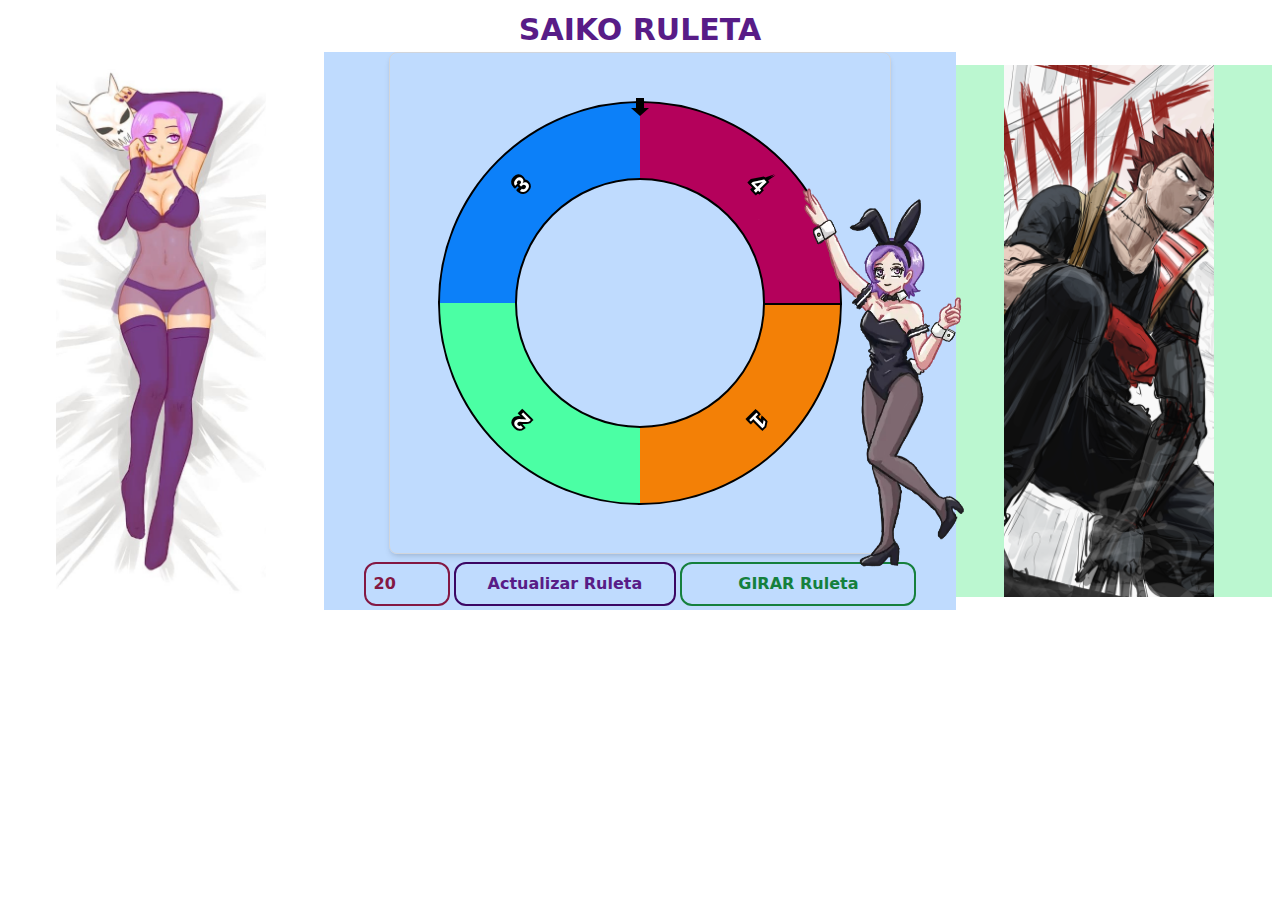
==== commit 5a58fe6f: "test branch test1" ====
--- a/index.html
+++ b/index.html
@@ -65,7 +65,7 @@
   
 
   <div class="flex justify-between items-center mx-0 md:mx-2">
-    <div class="w-1/4 text-center bg-green-200 hidden sm:block">
+    <div class="w-1/4 text-center  hidden sm:block">
       <!-- Carrusel de Imágenes --> 
       <div class="imagesContainer w-[210px] h-auto max-w-full justify-center overflow-hidden relative ml-12">
         <div class="carousel flex transition-transform duration-1000 ease-in-out w-full box-border">
